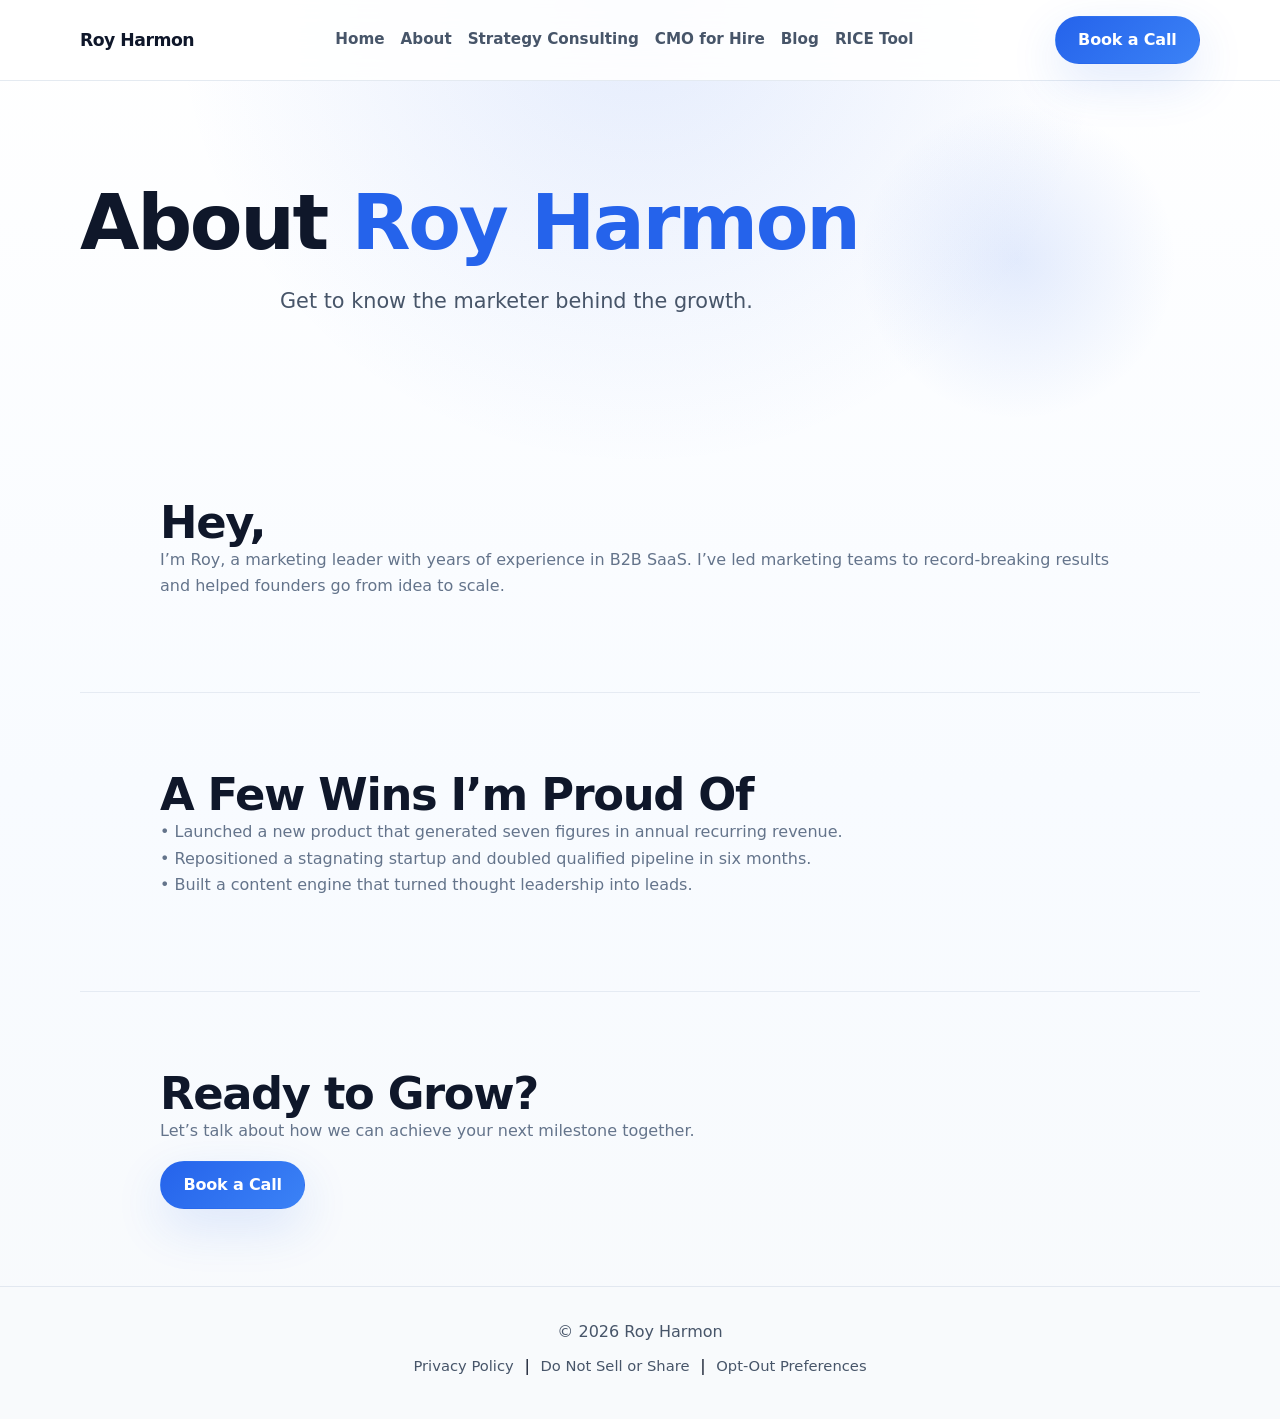
==== about.html @ e16609aa "Create professional sitewide stylesheet" ====
<!DOCTYPE html>
<html lang="en">
<head>
    <meta charset="UTF-8">
    <meta name="viewport" content="width=device-width, initial-scale=1.0">
    <title>About – Roy Harmon</title>
    <link rel="stylesheet" href="styles.css">
</head>
<body>

<header class="nav">
    <div class="logo"><a href="index.html">Roy Harmon</a></div>
    <nav>
        <a href="index.html">Home</a>
        <a href="about.html">About</a>
        <a href="marketing-strategy-consultant.html">Strategy Consulting</a>
        <a href="cmo-for-hire.html">CMO for Hire</a>
        <a href="blog.html">Blog</a>
        <a href="rice-scoring-tool.html">RICE Tool</a>
    </nav>
    <a class="btn btn-primary" href="#cta">Book a Call</a>
</header>

<main>

<section class="hero">
    <h1>About <em>Roy Harmon</em></h1>
    <p>Get to know the marketer behind the growth.</p>
</section>

<section class="section">
    <h2>Hey,</h2>
    <p>I’m Roy, a marketing leader with years of experience in B2B SaaS. I’ve led marketing teams to record-breaking results and helped founders go from idea to scale.</p>
</section>

<section class="section">
    <h2>A Few Wins I’m Proud Of</h2>
    <p>• Launched a new product that generated seven figures in annual recurring revenue.<br>
    • Repositioned a stagnating startup and doubled qualified pipeline in six months.<br>
    • Built a content engine that turned thought leadership into leads.</p>
</section>

<section class="section" id="cta">
    <h2>Ready to Grow?</h2>
    <p>Let’s talk about how we can achieve your next milestone together.</p>
    <a href="#" class="btn-primary">Book a Call</a>
</section>

</main>

<footer class="footer">
    <p>&copy; 2026 Roy Harmon</p>
    <nav>
        <a href="privacy.html">Privacy Policy</a> | 
        <a href="do-not-share.html">Do Not Sell or Share</a> | 
        <a href="opt-out-preferences.html">Opt-Out Preferences</a>
    </nav>
</footer>

</body>
</html>
---- styles.css ----
/* Professional site-wide styles for royhamon.com */
:root {
    --ink: #0f172a;
    --ink-soft: #1e293b;
    --slate: #475569;
    --slate-soft: #64748b;
    --slate-faint: #94a3b8;
    --brand: #2563eb;
    --brand-strong: #1d4ed8;
    --brand-soft: #dbeafe;
    --surface: #ffffff;
    --surface-muted: #f8fafc;
    --surface-strong: #eef2ff;
    --border: #e2e8f0;
    --border-strong: #cbd5e1;
    --shadow-sm: 0 12px 30px rgba(15, 23, 42, 0.06);
    --shadow-md: 0 18px 50px rgba(37, 99, 235, 0.14);
    --shadow-lg: 0 30px 70px rgba(15, 23, 42, 0.1);
    --radius-sm: 12px;
    --radius-md: 18px;
    --radius-lg: 28px;
    --site-max-width: 1120px;
}

* {
    box-sizing: border-box;
}

html {
    scroll-behavior: smooth;
}

body {
    margin: 0;
    color: var(--ink);
    font-family: Inter, system-ui, -apple-system, BlinkMacSystemFont, "Segoe UI", sans-serif;
    line-height: 1.65;
    text-rendering: optimizeLegibility;
    background:
        radial-gradient(circle at top, rgba(37, 99, 235, 0.12), transparent 30%),
        linear-gradient(180deg, #ffffff 0%, #f8fbff 55%, #f8fafc 100%);
}

img {
    display: block;
    max-width: 100%;
}

main {
    display: block;
}

a {
    color: inherit;
}

p,
ul,
ol {
    margin-top: 0;
}

ul,
ol {
    padding-left: 1.2rem;
}

h1,
h2,
h3 {
    letter-spacing: -0.03em;
}

.logo a {
    font-size: 1.08rem;
    font-weight: 800;
    letter-spacing: -0.03em;
    text-decoration: none;
}

.nav {
    position: sticky;
    top: 0;
    z-index: 10;
    display: flex;
    align-items: center;
    justify-content: space-between;
    gap: 1rem;
    padding: 1rem max(1.25rem, calc((100vw - var(--site-max-width)) / 2));
    background: rgba(255, 255, 255, 0.88);
    border-bottom: 1px solid rgba(226, 232, 240, 0.9);
    backdrop-filter: blur(16px);
}

.nav nav {
    display: flex;
    flex-wrap: wrap;
    justify-content: center;
    gap: 0.35rem 1rem;
}

.nav a {
    font-weight: 600;
    text-decoration: none;
}

.nav nav a {
    padding: 0.45rem 0;
    font-size: 0.95rem;
    color: var(--slate);
    transition: color 0.2s ease;
}

.nav nav a:hover,
.nav nav a:focus-visible,
.footer nav a:hover,
.footer nav a:focus-visible,
.feature-card a:hover,
.feature-card a:focus-visible,
.blog-list a:hover,
.blog-list a:focus-visible {
    color: var(--brand);
}

.btn,
.btn-primary,
.nav a.btn {
    display: inline-flex;
    align-items: center;
    justify-content: center;
    min-height: 48px;
    padding: 0.85rem 1.4rem;
    border: 1px solid transparent;
    border-radius: 999px;
    font-weight: 700;
    line-height: 1;
    letter-spacing: -0.01em;
    text-decoration: none;
    transition: transform 0.2s ease, box-shadow 0.2s ease, background-color 0.2s ease, border-color 0.2s ease, color 0.2s ease;
}

.btn:hover,
.btn:focus-visible,
.btn-primary:hover,
.btn-primary:focus-visible,
.nav a.btn:hover,
.nav a.btn:focus-visible {
    transform: translateY(-1px);
}

.btn-primary,
.nav a.btn {
    color: #fff;
    background: linear-gradient(135deg, var(--brand), #3b82f6);
    box-shadow: var(--shadow-md);
}

.btn-primary:hover,
.btn-primary:focus-visible,
.nav a.btn:hover,
.nav a.btn:focus-visible {
    background: linear-gradient(135deg, var(--brand-strong), var(--brand));
}

.btn-secondary {
    color: var(--ink);
    background: rgba(255, 255, 255, 0.92);
    border-color: rgba(37, 99, 235, 0.18);
    box-shadow: var(--shadow-sm);
}

.btn-secondary:hover,
.btn-secondary:focus-visible {
    color: var(--brand);
    border-color: rgba(37, 99, 235, 0.3);
}

.hero,
.section,
.footer {
    padding-left: max(1.25rem, calc((100vw - var(--site-max-width)) / 2));
    padding-right: max(1.25rem, calc((100vw - var(--site-max-width)) / 2));
}

.hero {
    position: relative;
    padding-top: clamp(4.5rem, 8vw, 7rem);
    padding-bottom: clamp(4rem, 8vw, 6.5rem);
}

.hero::after {
    content: "";
    position: absolute;
    inset: auto 8% 0 auto;
    width: min(320px, 35vw);
    height: min(320px, 35vw);
    border-radius: 50%;
    background: radial-gradient(circle, rgba(37, 99, 235, 0.12), transparent 70%);
    pointer-events: none;
}

.hero-inner,
.hero > * {
    position: relative;
    z-index: 1;
}

.hero-inner {
    max-width: 760px;
    margin: 0 auto;
    text-align: center;
}

.hero-home .hero-inner {
    max-width: 980px;
}

.eyebrow {
    display: inline-flex;
    align-items: center;
    margin-bottom: 1rem;
    padding: 0.45rem 0.8rem;
    border-radius: 999px;
    background: rgba(37, 99, 235, 0.08);
    color: var(--brand);
    font-size: 0.85rem;
    font-weight: 700;
    letter-spacing: 0.04em;
    text-transform: uppercase;
}

.hero h1 {
    margin: 0;
    font-size: clamp(2.6rem, 6vw, 4.8rem);
    line-height: 1.05;
    font-weight: 800;
}

.hero h1 em {
    color: var(--brand);
    font-style: normal;
}

.hero p {
    max-width: 720px;
    margin: 1.25rem auto 0;
    font-size: clamp(1.08rem, 2vw, 1.3rem);
    color: var(--slate);
}

.hero-actions {
    display: flex;
    flex-wrap: wrap;
    justify-content: center;
    gap: 1rem;
    margin-top: 2rem;
}

.hero-proof,
.feature-grid,
.blog-list,
.form-grid {
    display: grid;
    gap: 1.25rem;
}

.hero-proof,
.feature-grid {
    grid-template-columns: repeat(3, minmax(0, 1fr));
}

.hero-proof {
    margin-top: 3rem;
}

.hero-proof-item,
.feature-card,
.blog-list li,
.score-card,
.form-field {
    padding: 1.5rem;
    background: rgba(255, 255, 255, 0.88);
    border: 1px solid rgba(226, 232, 240, 0.95);
    border-radius: var(--radius-md);
    box-shadow: var(--shadow-sm);
}

.hero-proof-item strong,
.feature-card h3,
.blog-list h3 {
    display: block;
    margin-bottom: 0.5rem;
    font-size: 1.05rem;
    line-height: 1.35;
}

.hero-proof-item span,
.feature-card p,
.blog-list p,
.section p,
.section li,
.section label,
.score-card p {
    color: var(--slate-soft);
}

.section {
    max-width: var(--site-max-width);
    margin: 0 auto;
    padding-top: clamp(3.5rem, 6vw, 5.5rem);
    padding-bottom: clamp(3.5rem, 6vw, 5.5rem);
}

.section + .section {
    border-top: 1px solid rgba(226, 232, 240, 0.8);
}

.section-heading {
    max-width: 720px;
    margin-bottom: 1.5rem;
}

.section h2 {
    margin: 0;
    font-size: clamp(2rem, 3.5vw, 3rem);
    line-height: 1.1;
}

.section h3 {
    margin-top: 1.25rem;
    color: var(--ink);
    font-size: 1.3rem;
}

.feature-card {
    height: 100%;
}

.section-intro,
.section-highlight,
.section-proof {
    max-width: 860px;
}

.section-cta {
    margin-top: 1rem;
    margin-bottom: clamp(2rem, 4vw, 3rem);
    padding: clamp(2rem, 4vw, 3rem);
    background: linear-gradient(180deg, rgba(37, 99, 235, 0.06), rgba(37, 99, 235, 0.12));
    border: 1px solid rgba(37, 99, 235, 0.12);
    border-radius: var(--radius-lg);
    box-shadow: var(--shadow-sm);
}

.blog-list {
    grid-template-columns: repeat(auto-fit, minmax(240px, 1fr));
    list-style: none;
    padding: 0;
    margin: 2rem 0 0;
}

.blog-list li {
    margin: 0;
}

.blog-list h3 {
    margin-top: 0;
    font-size: 1.2rem;
}

.form-grid {
    grid-template-columns: repeat(auto-fit, minmax(200px, 1fr));
    margin-top: 2rem;
}

.form-field {
    padding: 1.1rem;
}

.score-card {
    margin-top: 1.5rem;
    display: inline-flex;
    align-items: center;
    gap: 0.75rem;
    background: linear-gradient(135deg, rgba(37, 99, 235, 0.08), rgba(255, 255, 255, 0.95));
}

.score-card strong {
    color: var(--ink);
}

.score-value {
    font-size: 2rem;
    font-weight: 800;
    line-height: 1;
    color: var(--brand);
}

form input,
form select,
form textarea,
button {
    font: inherit;
}

input[type="number"],
input[type="text"],
input[type="email"],
textarea,
select {
    width: 100%;
    margin-top: 0.5rem;
    padding: 0.85rem 1rem;
    color: var(--ink);
    background: #fff;
    border: 1px solid var(--border);
    border-radius: var(--radius-sm);
    transition: border-color 0.2s ease, box-shadow 0.2s ease;
}

input:focus-visible,
textarea:focus-visible,
select:focus-visible,
a:focus-visible,
button:focus-visible {
    outline: 3px solid rgba(37, 99, 235, 0.2);
    outline-offset: 2px;
}

input:focus-visible,
textarea:focus-visible,
select:focus-visible {
    border-color: var(--brand);
    box-shadow: 0 0 0 4px rgba(37, 99, 235, 0.08);
}

.footer {
    padding-top: 2rem;
    padding-bottom: 2.5rem;
    text-align: center;
    background: var(--surface-muted);
    border-top: 1px solid var(--border);
}

.footer p {
    margin-bottom: 0.5rem;
    color: var(--slate);
}

.footer nav a {
    margin: 0 0.35rem;
    color: var(--slate);
    font-size: 0.92rem;
    text-decoration: none;
}

@media (max-width: 900px) {
    .nav {
        flex-wrap: wrap;
        justify-content: center;
        padding-top: 0.9rem;
        padding-bottom: 0.9rem;
    }

    .nav nav {
        width: 100%;
        order: 3;
    }

    .hero-proof,
    .feature-grid {
        grid-template-columns: 1fr;
    }
}

@media (max-width: 640px) {
    .nav {
        align-items: stretch;
    }

    .nav .btn,
    .btn-primary {
        width: 100%;
    }

    .hero {
        padding-top: 4rem;
        padding-bottom: 4rem;
    }

    .hero-actions {
        flex-direction: column;
    }

    .hero-actions .btn,
    .hero-actions .btn-primary,
    .hero-actions .btn-secondary {
        width: 100%;
    }

    .section-cta {
        padding: 1.5rem;
        border-radius: var(--radius-md);
    }

    .footer nav {
        display: flex;
        flex-direction: column;
        gap: 0.35rem;
    }
}
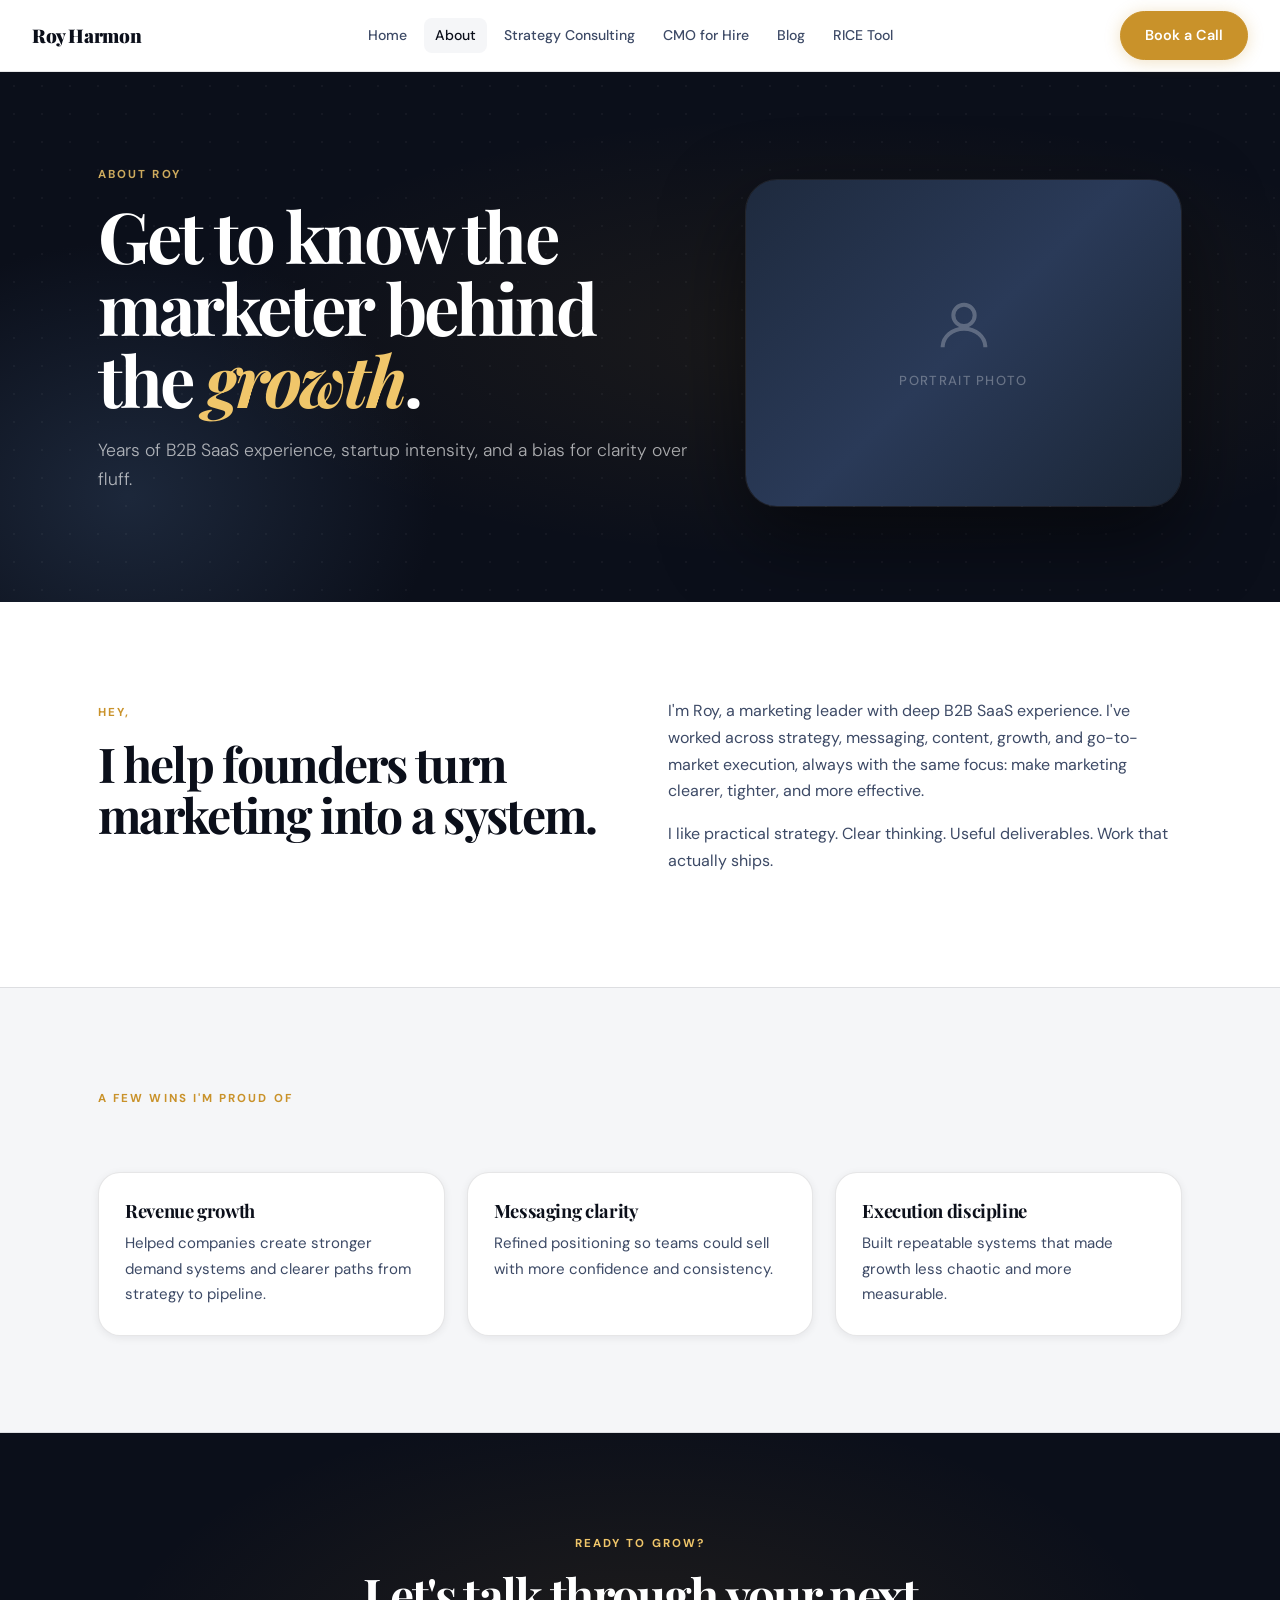
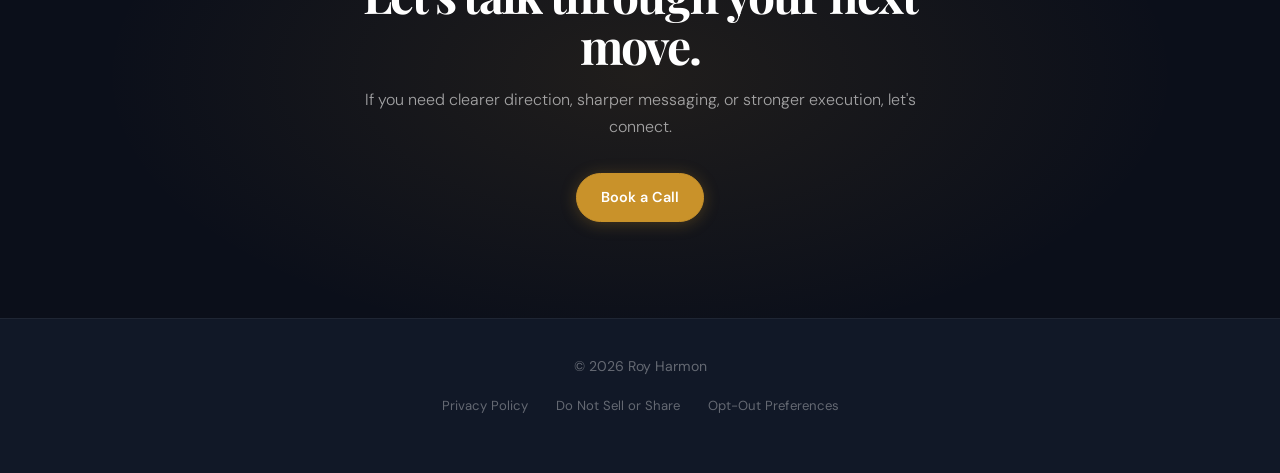
==== commit 6f502e57: "Refresh site pages with premium editorial redesign" ====
--- a/about.html
+++ b/about.html
@@ -7,55 +7,8 @@
     <link rel="stylesheet" href="styles.css">
 </head>
 <body>
-
-<header class="nav">
-    <div class="logo"><a href="index.html">Roy Harmon</a></div>
-    <nav>
-        <a href="index.html">Home</a>
-        <a href="about.html">About</a>
-        <a href="marketing-strategy-consultant.html">Strategy Consulting</a>
-        <a href="cmo-for-hire.html">CMO for Hire</a>
-        <a href="blog.html">Blog</a>
-        <a href="rice-scoring-tool.html">RICE Tool</a>
-    </nav>
-    <a class="btn btn-primary" href="#cta">Book a Call</a>
-</header>
-
-<main>
-
-<section class="hero">
-    <h1>About <em>Roy Harmon</em></h1>
-    <p>Get to know the marketer behind the growth.</p>
-</section>
-
-<section class="section">
-    <h2>Hey,</h2>
-    <p>I’m Roy, a marketing leader with years of experience in B2B SaaS. I’ve led marketing teams to record-breaking results and helped founders go from idea to scale.</p>
-</section>
-
-<section class="section">
-    <h2>A Few Wins I’m Proud Of</h2>
-    <p>• Launched a new product that generated seven figures in annual recurring revenue.<br>
-    • Repositioned a stagnating startup and doubled qualified pipeline in six months.<br>
-    • Built a content engine that turned thought leadership into leads.</p>
-</section>
-
-<section class="section" id="cta">
-    <h2>Ready to Grow?</h2>
-    <p>Let’s talk about how we can achieve your next milestone together.</p>
-    <a href="#" class="btn-primary">Book a Call</a>
-</section>
-
-</main>
-
-<footer class="footer">
-    <p>&copy; 2026 Roy Harmon</p>
-    <nav>
-        <a href="privacy.html">Privacy Policy</a> | 
-        <a href="do-not-share.html">Do Not Sell or Share</a> | 
-        <a href="opt-out-preferences.html">Opt-Out Preferences</a>
-    </nav>
-</footer>
-
+<header class="nav"><div class="brand"><a href="index.html">Roy Harmon</a></div><nav><a href="index.html">Home</a><a href="about.html" class="current">About</a><a href="marketing-strategy-consultant.html">Strategy Consulting</a><a href="cmo-for-hire.html">CMO for Hire</a><a href="blog.html">Blog</a><a href="rice-scoring-tool.html">RICE Tool</a></nav><a class="btn-primary" href="#cta">Book a Call</a></header>
+<main><section class="hero"><div class="hero__inner"><div class="hero__content"><div class="eyebrow">About Roy</div><h1>Get to know the marketer behind the <em>growth</em>.</h1><p>Years of B2B SaaS experience, startup intensity, and a bias for clarity over fluff.</p></div><div class="hero__media"><div class="hero__media-placeholder"><svg width="64" height="64" viewBox="0 0 24 24" fill="none" stroke="white" stroke-width="1.5"><circle cx="12" cy="8" r="4"/><path d="M4 20c0-4 3.6-7 8-7s8 3 8 7"/></svg><span>PORTRAIT PHOTO</span></div></div></div></section><section class="section"><div class="container grid-2"><div><div class="eyebrow">Hey,</div><h2>I help founders turn marketing into a system.</h2></div><div><p>I'm Roy, a marketing leader with deep B2B SaaS experience. I've worked across strategy, messaging, content, growth, and go-to-market execution, always with the same focus: make marketing clearer, tighter, and more effective.</p><p>I like practical strategy. Clear thinking. Useful deliverables. Work that actually ships.</p></div></div></section><section class="section section--surface"><div class="container"><div class="eyebrow">A few wins I'm proud of</div><div class="cards cards--3"><div class="card"><h3>Revenue growth</h3><p>Helped companies create stronger demand systems and clearer paths from strategy to pipeline.</p></div><div class="card"><h3>Messaging clarity</h3><p>Refined positioning so teams could sell with more confidence and consistency.</p></div><div class="card"><h3>Execution discipline</h3><p>Built repeatable systems that made growth less chaotic and more measurable.</p></div></div></div></section><section class="section cta" id="cta"><div class="container"><div class="eyebrow">Ready to Grow?</div><h2>Let's talk through your next move.</h2><p>If you need clearer direction, sharper messaging, or stronger execution, let's connect.</p><a class="btn-primary" href="#">Book a Call</a></div></section></main>
+<footer class="footer"><p>&copy; 2026 Roy Harmon</p><nav><a href="privacy.html">Privacy Policy</a><a href="do-not-share.html">Do Not Sell or Share</a><a href="opt-out-preferences.html">Opt-Out Preferences</a></nav></footer>
 </body>
 </html>
--- a/styles.css
+++ b/styles.css
@@ -1,511 +1,130 @@
-/* Professional site-wide styles for royhamon.com */
+@import url("https://fonts.googleapis.com/css2?family=Playfair+Display:ital,wght@0,700;0,900;1,700&family=DM+Sans:ital,opsz,wght@0,9..40,300;0,9..40,400;0,9..40,500;0,9..40,600;0,9..40,700;1,9..40,300&display=swap");
+
 :root {
-    --ink: #0f172a;
-    --ink-soft: #1e293b;
-    --slate: #475569;
-    --slate-soft: #64748b;
-    --slate-faint: #94a3b8;
-    --brand: #2563eb;
-    --brand-strong: #1d4ed8;
-    --brand-soft: #dbeafe;
-    --surface: #ffffff;
-    --surface-muted: #f8fafc;
-    --surface-strong: #eef2ff;
-    --border: #e2e8f0;
-    --border-strong: #cbd5e1;
-    --shadow-sm: 0 12px 30px rgba(15, 23, 42, 0.06);
-    --shadow-md: 0 18px 50px rgba(37, 99, 235, 0.14);
-    --shadow-lg: 0 30px 70px rgba(15, 23, 42, 0.1);
-    --radius-sm: 12px;
-    --radius-md: 18px;
-    --radius-lg: 28px;
-    --site-max-width: 1120px;
+  --ink: #0b0f1a;
+  --ink-soft: #3d4a66;
+  --ink-muted: #6b7894;
+  --gold: #c9922a;
+  --gold-light: #f0c66a;
+  --gold-dim: rgba(201, 146, 42, 0.12);
+  --surface: #f5f6f8;
+  --surface-alt: #eceef2;
+  --white: #ffffff;
+  --border: rgba(11, 15, 26, 0.10);
+  --border-strong: rgba(11, 15, 26, 0.18);
+  --navy: #0b0f1a;
+  --navy-mid: #111827;
+  --navy-light: #1e2a3e;
+  --radius-sm: 8px;
+  --radius-md: 14px;
+  --radius-lg: 22px;
+  --radius-xl: 32px;
+  --shadow-sm: 0 2px 8px rgba(11, 15, 26, 0.07);
+  --shadow-md: 0 8px 30px rgba(11, 15, 26, 0.10);
+  --shadow-lg: 0 20px 60px rgba(11, 15, 26, 0.13);
+  --max: 1140px;
+  --font-display: "Playfair Display", Georgia, serif;
+  --font-body: "DM Sans", system-ui, sans-serif;
+  --ease-out: cubic-bezier(0.16, 1, 0.3, 1);
 }
 
-* {
-    box-sizing: border-box;
-}
-
-html {
-    scroll-behavior: smooth;
-}
-
-body {
-    margin: 0;
-    color: var(--ink);
-    font-family: Inter, system-ui, -apple-system, BlinkMacSystemFont, "Segoe UI", sans-serif;
-    line-height: 1.65;
-    text-rendering: optimizeLegibility;
-    background:
-        radial-gradient(circle at top, rgba(37, 99, 235, 0.12), transparent 30%),
-        linear-gradient(180deg, #ffffff 0%, #f8fbff 55%, #f8fafc 100%);
-}
-
-img {
-    display: block;
-    max-width: 100%;
-}
-
-main {
-    display: block;
-}
-
-a {
-    color: inherit;
-}
-
-p,
-ul,
-ol {
-    margin-top: 0;
-}
-
-ul,
-ol {
-    padding-left: 1.2rem;
-}
-
-h1,
-h2,
-h3 {
-    letter-spacing: -0.03em;
-}
-
-.logo a {
-    font-size: 1.08rem;
-    font-weight: 800;
-    letter-spacing: -0.03em;
-    text-decoration: none;
-}
-
-.nav {
-    position: sticky;
-    top: 0;
-    z-index: 10;
-    display: flex;
-    align-items: center;
-    justify-content: space-between;
-    gap: 1rem;
-    padding: 1rem max(1.25rem, calc((100vw - var(--site-max-width)) / 2));
-    background: rgba(255, 255, 255, 0.88);
-    border-bottom: 1px solid rgba(226, 232, 240, 0.9);
-    backdrop-filter: blur(16px);
-}
-
-.nav nav {
-    display: flex;
-    flex-wrap: wrap;
-    justify-content: center;
-    gap: 0.35rem 1rem;
-}
-
-.nav a {
-    font-weight: 600;
-    text-decoration: none;
-}
-
-.nav nav a {
-    padding: 0.45rem 0;
-    font-size: 0.95rem;
-    color: var(--slate);
-    transition: color 0.2s ease;
-}
-
-.nav nav a:hover,
-.nav nav a:focus-visible,
-.footer nav a:hover,
-.footer nav a:focus-visible,
-.feature-card a:hover,
-.feature-card a:focus-visible,
-.blog-list a:hover,
-.blog-list a:focus-visible {
-    color: var(--brand);
-}
-
-.btn,
-.btn-primary,
-.nav a.btn {
-    display: inline-flex;
-    align-items: center;
-    justify-content: center;
-    min-height: 48px;
-    padding: 0.85rem 1.4rem;
-    border: 1px solid transparent;
-    border-radius: 999px;
-    font-weight: 700;
-    line-height: 1;
-    letter-spacing: -0.01em;
-    text-decoration: none;
-    transition: transform 0.2s ease, box-shadow 0.2s ease, background-color 0.2s ease, border-color 0.2s ease, color 0.2s ease;
-}
-
-.btn:hover,
-.btn:focus-visible,
-.btn-primary:hover,
-.btn-primary:focus-visible,
-.nav a.btn:hover,
-.nav a.btn:focus-visible {
-    transform: translateY(-1px);
-}
-
-.btn-primary,
-.nav a.btn {
-    color: #fff;
-    background: linear-gradient(135deg, var(--brand), #3b82f6);
-    box-shadow: var(--shadow-md);
-}
-
-.btn-primary:hover,
-.btn-primary:focus-visible,
-.nav a.btn:hover,
-.nav a.btn:focus-visible {
-    background: linear-gradient(135deg, var(--brand-strong), var(--brand));
-}
-
-.btn-secondary {
-    color: var(--ink);
-    background: rgba(255, 255, 255, 0.92);
-    border-color: rgba(37, 99, 235, 0.18);
-    box-shadow: var(--shadow-sm);
-}
-
-.btn-secondary:hover,
-.btn-secondary:focus-visible {
-    color: var(--brand);
-    border-color: rgba(37, 99, 235, 0.3);
-}
-
-.hero,
-.section,
-.footer {
-    padding-left: max(1.25rem, calc((100vw - var(--site-max-width)) / 2));
-    padding-right: max(1.25rem, calc((100vw - var(--site-max-width)) / 2));
-}
-
-.hero {
-    position: relative;
-    padding-top: clamp(4.5rem, 8vw, 7rem);
-    padding-bottom: clamp(4rem, 8vw, 6.5rem);
-}
-
-.hero::after {
-    content: "";
-    position: absolute;
-    inset: auto 8% 0 auto;
-    width: min(320px, 35vw);
-    height: min(320px, 35vw);
-    border-radius: 50%;
-    background: radial-gradient(circle, rgba(37, 99, 235, 0.12), transparent 70%);
-    pointer-events: none;
-}
-
-.hero-inner,
-.hero > * {
-    position: relative;
-    z-index: 1;
-}
-
-.hero-inner {
-    max-width: 760px;
-    margin: 0 auto;
-    text-align: center;
-}
-
-.hero-home .hero-inner {
-    max-width: 980px;
-}
-
-.eyebrow {
-    display: inline-flex;
-    align-items: center;
-    margin-bottom: 1rem;
-    padding: 0.45rem 0.8rem;
-    border-radius: 999px;
-    background: rgba(37, 99, 235, 0.08);
-    color: var(--brand);
-    font-size: 0.85rem;
-    font-weight: 700;
-    letter-spacing: 0.04em;
-    text-transform: uppercase;
-}
-
-.hero h1 {
-    margin: 0;
-    font-size: clamp(2.6rem, 6vw, 4.8rem);
-    line-height: 1.05;
-    font-weight: 800;
-}
-
-.hero h1 em {
-    color: var(--brand);
-    font-style: normal;
-}
-
-.hero p {
-    max-width: 720px;
-    margin: 1.25rem auto 0;
-    font-size: clamp(1.08rem, 2vw, 1.3rem);
-    color: var(--slate);
-}
-
-.hero-actions {
-    display: flex;
-    flex-wrap: wrap;
-    justify-content: center;
-    gap: 1rem;
-    margin-top: 2rem;
-}
-
-.hero-proof,
-.feature-grid,
-.blog-list,
-.form-grid {
-    display: grid;
-    gap: 1.25rem;
-}
-
-.hero-proof,
-.feature-grid {
-    grid-template-columns: repeat(3, minmax(0, 1fr));
-}
-
-.hero-proof {
-    margin-top: 3rem;
-}
-
-.hero-proof-item,
-.feature-card,
-.blog-list li,
-.score-card,
-.form-field {
-    padding: 1.5rem;
-    background: rgba(255, 255, 255, 0.88);
-    border: 1px solid rgba(226, 232, 240, 0.95);
-    border-radius: var(--radius-md);
-    box-shadow: var(--shadow-sm);
-}
-
-.hero-proof-item strong,
-.feature-card h3,
-.blog-list h3 {
-    display: block;
-    margin-bottom: 0.5rem;
-    font-size: 1.05rem;
-    line-height: 1.35;
-}
-
-.hero-proof-item span,
-.feature-card p,
-.blog-list p,
-.section p,
-.section li,
-.section label,
-.score-card p {
-    color: var(--slate-soft);
-}
-
-.section {
-    max-width: var(--site-max-width);
-    margin: 0 auto;
-    padding-top: clamp(3.5rem, 6vw, 5.5rem);
-    padding-bottom: clamp(3.5rem, 6vw, 5.5rem);
-}
-
-.section + .section {
-    border-top: 1px solid rgba(226, 232, 240, 0.8);
-}
-
-.section-heading {
-    max-width: 720px;
-    margin-bottom: 1.5rem;
-}
-
-.section h2 {
-    margin: 0;
-    font-size: clamp(2rem, 3.5vw, 3rem);
-    line-height: 1.1;
-}
-
-.section h3 {
-    margin-top: 1.25rem;
-    color: var(--ink);
-    font-size: 1.3rem;
-}
-
-.feature-card {
-    height: 100%;
-}
-
-.section-intro,
-.section-highlight,
-.section-proof {
-    max-width: 860px;
-}
-
-.section-cta {
-    margin-top: 1rem;
-    margin-bottom: clamp(2rem, 4vw, 3rem);
-    padding: clamp(2rem, 4vw, 3rem);
-    background: linear-gradient(180deg, rgba(37, 99, 235, 0.06), rgba(37, 99, 235, 0.12));
-    border: 1px solid rgba(37, 99, 235, 0.12);
-    border-radius: var(--radius-lg);
-    box-shadow: var(--shadow-sm);
-}
-
-.blog-list {
-    grid-template-columns: repeat(auto-fit, minmax(240px, 1fr));
-    list-style: none;
-    padding: 0;
-    margin: 2rem 0 0;
-}
-
-.blog-list li {
-    margin: 0;
-}
-
-.blog-list h3 {
-    margin-top: 0;
-    font-size: 1.2rem;
-}
-
-.form-grid {
-    grid-template-columns: repeat(auto-fit, minmax(200px, 1fr));
-    margin-top: 2rem;
-}
-
-.form-field {
-    padding: 1.1rem;
-}
-
-.score-card {
-    margin-top: 1.5rem;
-    display: inline-flex;
-    align-items: center;
-    gap: 0.75rem;
-    background: linear-gradient(135deg, rgba(37, 99, 235, 0.08), rgba(255, 255, 255, 0.95));
-}
-
-.score-card strong {
-    color: var(--ink);
-}
-
-.score-value {
-    font-size: 2rem;
-    font-weight: 800;
-    line-height: 1;
-    color: var(--brand);
-}
-
-form input,
-form select,
-form textarea,
-button {
-    font: inherit;
-}
-
-input[type="number"],
-input[type="text"],
-input[type="email"],
-textarea,
-select {
-    width: 100%;
-    margin-top: 0.5rem;
-    padding: 0.85rem 1rem;
-    color: var(--ink);
-    background: #fff;
-    border: 1px solid var(--border);
-    border-radius: var(--radius-sm);
-    transition: border-color 0.2s ease, box-shadow 0.2s ease;
-}
-
-input:focus-visible,
-textarea:focus-visible,
-select:focus-visible,
-a:focus-visible,
-button:focus-visible {
-    outline: 3px solid rgba(37, 99, 235, 0.2);
-    outline-offset: 2px;
-}
-
-input:focus-visible,
-textarea:focus-visible,
-select:focus-visible {
-    border-color: var(--brand);
-    box-shadow: 0 0 0 4px rgba(37, 99, 235, 0.08);
-}
-
-.footer {
-    padding-top: 2rem;
-    padding-bottom: 2.5rem;
-    text-align: center;
-    background: var(--surface-muted);
-    border-top: 1px solid var(--border);
-}
-
-.footer p {
-    margin-bottom: 0.5rem;
-    color: var(--slate);
-}
-
-.footer nav a {
-    margin: 0 0.35rem;
-    color: var(--slate);
-    font-size: 0.92rem;
-    text-decoration: none;
-}
-
-@media (max-width: 900px) {
-    .nav {
-        flex-wrap: wrap;
-        justify-content: center;
-        padding-top: 0.9rem;
-        padding-bottom: 0.9rem;
-    }
-
-    .nav nav {
-        width: 100%;
-        order: 3;
-    }
-
-    .hero-proof,
-    .feature-grid {
-        grid-template-columns: 1fr;
-    }
-}
-
-@media (max-width: 640px) {
-    .nav {
-        align-items: stretch;
-    }
-
-    .nav .btn,
-    .btn-primary {
-        width: 100%;
-    }
-
-    .hero {
-        padding-top: 4rem;
-        padding-bottom: 4rem;
-    }
-
-    .hero-actions {
-        flex-direction: column;
-    }
-
-    .hero-actions .btn,
-    .hero-actions .btn-primary,
-    .hero-actions .btn-secondary {
-        width: 100%;
-    }
-
-    .section-cta {
-        padding: 1.5rem;
-        border-radius: var(--radius-md);
-    }
-
-    .footer nav {
-        display: flex;
-        flex-direction: column;
-        gap: 0.35rem;
-    }
-}
+*, *::before, *::after { box-sizing: border-box; }
+html { scroll-behavior: smooth; font-size: 16px; }
+body { margin: 0; background: var(--white); color: var(--ink); font-family: var(--font-body); line-height: 1.68; -webkit-font-smoothing: antialiased; }
+img { max-width: 100%; display: block; }
+a { color: var(--gold); text-decoration: none; }
+a:hover { color: #b4801f; }
+h1, h2, h3, h4 { font-family: var(--font-display); line-height: 1.08; letter-spacing: -0.025em; margin-top: 0; }
+p, ul, ol { margin-top: 0; }
+main { display: block; }
+.container { max-width: var(--max); margin: 0 auto; padding: 0 28px; }
+.grid-2 { display: grid; grid-template-columns: 1fr 1fr; gap: 56px; align-items: start; }
+.nav { display: flex; justify-content: space-between; align-items: center; gap: 24px; padding: 0 32px; min-height: 72px; background: rgba(255, 255, 255, 0.94); border-bottom: 1px solid var(--border); position: sticky; top: 0; z-index: 200; backdrop-filter: blur(14px); }
+.nav .brand a { font-family: var(--font-display); font-size: 1.18rem; font-weight: 900; color: var(--ink); letter-spacing: -0.02em; }
+.nav nav { display: flex; gap: 6px; align-items: center; flex-wrap: wrap; justify-content: center; }
+.nav nav a { color: var(--ink-soft); font-size: 0.88rem; font-weight: 500; padding: 6px 11px; border-radius: var(--radius-sm); transition: color 0.18s, background 0.18s; }
+.nav nav a:hover, .nav nav a.current { color: var(--ink); background: var(--surface); }
+.btn-primary, .btn-secondary { display: inline-flex; align-items: center; justify-content: center; border-radius: 999px; padding: 0.72rem 1.5rem; font-family: var(--font-body); font-size: 0.9rem; font-weight: 600; transition: transform 0.18s var(--ease-out), box-shadow 0.18s, background 0.18s; border: 1.5px solid transparent; cursor: pointer; white-space: nowrap; }
+.btn-primary { background: var(--gold); color: var(--white); border-color: var(--gold); box-shadow: 0 2px 16px rgba(201, 146, 42, 0.28); }
+.btn-primary:hover { background: #b4801f; color: var(--white); transform: translateY(-1px); box-shadow: 0 6px 24px rgba(201, 146, 42, 0.35); }
+.btn-secondary { background: transparent; color: var(--ink-soft); border-color: var(--border-strong); }
+.btn-secondary:hover { background: var(--surface); color: var(--ink); transform: translateY(-1px); }
+.eyebrow { display: inline-block; font-family: var(--font-body); font-size: 0.72rem; font-weight: 700; text-transform: uppercase; letter-spacing: 0.18em; color: var(--gold); margin-bottom: 16px; }
+.hero { background: var(--navy); position: relative; overflow: hidden; padding: 88px 0 76px; }
+.hero::before { content: ""; position: absolute; inset: 0; background: radial-gradient(ellipse 70% 60% at 65% 50%, rgba(201, 146, 42, 0.09) 0%, transparent 70%), radial-gradient(ellipse 40% 80% at 10% 80%, rgba(30, 42, 62, 0.9) 0%, transparent 60%); pointer-events: none; }
+.hero::after { content: ""; position: absolute; inset: 0; background-image: radial-gradient(rgba(255, 255, 255, 0.04) 1px, transparent 1px); background-size: 28px 28px; pointer-events: none; }
+.hero__inner { position: relative; z-index: 1; max-width: var(--max); margin: 0 auto; padding: 0 28px; display: grid; grid-template-columns: 1.15fr 0.85fr; gap: 56px; align-items: center; }
+.hero__content { animation: fadeUp 0.7s var(--ease-out) both; }
+.hero__media { border-radius: var(--radius-xl); overflow: hidden; box-shadow: 0 32px 80px rgba(0, 0, 0, 0.5); border: 1px solid rgba(255, 255, 255, 0.07); animation: fadeUp 0.7s 0.15s var(--ease-out) both; }
+.hero h1 { font-size: clamp(2.6rem, 5.5vw, 4.4rem); line-height: 1.02; letter-spacing: -0.04em; color: var(--white); margin-bottom: 20px; }
+.hero h1 em { color: var(--gold-light); font-style: italic; }
+.hero p { font-size: 1.1rem; color: rgba(255, 255, 255, 0.65); max-width: 52ch; margin-bottom: 32px; font-weight: 300; line-height: 1.65; }
+.hero .eyebrow { color: var(--gold-light); opacity: 0.85; }
+.hero__actions { display: flex; flex-wrap: wrap; gap: 12px; }
+.hero .btn-secondary { color: rgba(255, 255, 255, 0.75); border-color: rgba(255, 255, 255, 0.2); }
+.hero .btn-secondary:hover { background: rgba(255, 255, 255, 0.08); color: var(--white); }
+.hero__media-placeholder { width: 100%; aspect-ratio: 4 / 3; background: linear-gradient(135deg, #1e2a3e 0%, #2a3a58 50%, #1a2535 100%); display: flex; flex-direction: column; align-items: center; justify-content: center; gap: 12px; }
+.hero__media-placeholder svg { opacity: 0.25; }
+.hero__media-placeholder span { color: rgba(255, 255, 255, 0.3); font-size: 0.82rem; letter-spacing: 0.1em; font-weight: 500; }
+.band { background: var(--navy-mid); border-bottom: 1px solid rgba(255, 255, 255, 0.05); padding: 13px 28px; }
+.band .container { display: flex; flex-wrap: wrap; justify-content: center; gap: 20px; font-size: 0.7rem; font-weight: 700; letter-spacing: 0.2em; text-transform: uppercase; color: rgba(255, 255, 255, 0.45); }
+.band .dot { color: var(--gold); opacity: 0.7; }
+.section { padding: 96px 0; }
+.section--surface { background: var(--surface); border-top: 1px solid var(--border); border-bottom: 1px solid var(--border); }
+.section h2 { font-size: clamp(2rem, 4vw, 3rem); line-height: 1.06; letter-spacing: -0.035em; color: var(--ink); margin-bottom: 20px; }
+.section h2 em { color: var(--gold); font-style: italic; }
+.section p, .section li { color: var(--ink-soft); font-size: 1rem; }
+.section p { max-width: 62ch; margin-bottom: 16px; }
+.section ul, .section ol { padding-left: 1.2rem; color: var(--ink-soft); }
+.section li + li { margin-top: 0.7rem; }
+.cards { display: grid; gap: 22px; margin-top: 48px; }
+.cards--3 { grid-template-columns: repeat(3, minmax(0, 1fr)); }
+.card { background: var(--white); border: 1px solid var(--border); border-radius: var(--radius-lg); padding: 28px 26px; box-shadow: var(--shadow-sm); transition: box-shadow 0.22s var(--ease-out), transform 0.22s var(--ease-out), border-color 0.22s; position: relative; overflow: hidden; }
+.card::before { content: ""; position: absolute; top: 0; left: 0; right: 0; height: 3px; background: linear-gradient(90deg, var(--gold), var(--gold-light)); opacity: 0; transition: opacity 0.22s; }
+.card:hover { box-shadow: var(--shadow-lg); transform: translateY(-3px); border-color: var(--border-strong); }
+.card:hover::before { opacity: 1; }
+.card h3 { font-size: 1.15rem; font-weight: 700; margin-bottom: 10px; letter-spacing: -0.02em; color: var(--ink); }
+.card p { margin: 0; font-size: 0.94rem; color: var(--ink-soft); }
+.cta { text-align: center; background: var(--navy); position: relative; overflow: hidden; }
+.cta::before { content: ""; position: absolute; inset: 0; background: radial-gradient(ellipse 60% 80% at 50% 50%, rgba(201, 146, 42, 0.11) 0%, transparent 70%); pointer-events: none; }
+.cta .container, .cta .eyebrow, .cta h2, .cta p, .cta .btn-primary { position: relative; }
+.cta .eyebrow { color: var(--gold-light); }
+.cta h2 { color: var(--white); max-width: 20ch; margin: 0 auto 16px; }
+.cta p { color: rgba(255, 255, 255, 0.6); max-width: 52ch; margin: 0 auto 32px; font-weight: 300; }
+.footer { background: var(--navy-mid); text-align: center; padding: 36px 28px 52px; border-top: 1px solid rgba(255, 255, 255, 0.06); }
+.footer p { color: rgba(255, 255, 255, 0.35); font-size: 0.88rem; margin: 0 0 12px; }
+.footer nav { display: flex; justify-content: center; flex-wrap: wrap; gap: 8px; }
+.footer nav a { color: rgba(255, 255, 255, 0.35); font-size: 0.82rem; padding: 4px 10px; border-radius: 4px; transition: color 0.15s; }
+.footer nav a:hover { color: rgba(255, 255, 255, 0.7); }
+.blog-grid { display: grid; grid-template-columns: repeat(2, minmax(0, 1fr)); gap: 26px; margin-top: 8px; }
+.post-card { background: var(--white); border: 1px solid var(--border); border-radius: var(--radius-lg); overflow: hidden; box-shadow: var(--shadow-sm); transition: box-shadow 0.22s var(--ease-out), transform 0.22s var(--ease-out); display: flex; flex-direction: column; }
+.post-card:hover { box-shadow: var(--shadow-lg); transform: translateY(-3px); }
+.post-card-img { width: 100%; aspect-ratio: 16 / 9; background: linear-gradient(135deg, var(--surface) 0%, var(--surface-alt) 100%); display: flex; align-items: center; justify-content: center; }
+.post-card-img svg { opacity: 0.85; }
+.post-card__body { padding: 22px 24px 26px; flex: 1; }
+.post-card__body h3 { font-size: 1.2rem; margin-bottom: 10px; letter-spacing: -0.02em; color: var(--ink); }
+.post-card__body h3 a { color: var(--ink); transition: color 0.15s; }
+.post-card__body h3 a:hover { color: var(--gold); }
+.post-card__body p { color: var(--ink-soft); font-size: 0.93rem; margin: 0; }
+.meta { font-size: 0.72rem; font-weight: 700; letter-spacing: 0.14em; text-transform: uppercase; color: var(--gold); margin-bottom: 10px; }
+.post-layout { display: grid; grid-template-columns: minmax(0, 1.8fr) minmax(260px, 0.8fr); gap: 32px; align-items: start; }
+.post-content { background: var(--white); border: 1px solid var(--border); border-radius: var(--radius-lg); padding: 32px; box-shadow: var(--shadow-sm); }
+.post-sidebar { display: grid; gap: 18px; }
+.post-content h2 { font-size: 1.65rem; margin-top: 2.2rem; margin-bottom: 0.9rem; }
+.post-content h2:first-child { margin-top: 0; }
+.pullquote { margin: 1.8rem 0; padding: 1.25rem 1.4rem; border-left: 4px solid var(--gold); background: var(--surface); border-radius: 0 var(--radius-md) var(--radius-md) 0; color: var(--ink); font-family: var(--font-display); font-size: 1.3rem; line-height: 1.35; }
+.kpi-banner { display: inline-flex; align-items: center; gap: 16px; margin-top: 28px; background: var(--navy); color: white; border-radius: var(--radius-md); padding: 20px 32px; }
+.kpi-banner__label { font-size: 0.9rem; font-weight: 500; opacity: 0.55; letter-spacing: 0.05em; text-transform: uppercase; }
+.score { font-family: var(--font-display); font-size: 1.8rem; font-weight: 700; color: var(--gold-light); letter-spacing: -0.04em; }
+.form-row { display: grid; grid-template-columns: repeat(4, minmax(0, 1fr)); gap: 18px; margin-top: 36px; }
+label { display: block; font-size: 0.82rem; font-weight: 700; color: var(--ink-soft); margin-bottom: 8px; text-transform: uppercase; letter-spacing: 0.08em; }
+input[type="number"] { width: 100%; padding: 13px 16px; border-radius: var(--radius-md); border: 1.5px solid var(--border-strong); background: var(--white); font-family: var(--font-body); font-size: 1.05rem; font-weight: 500; color: var(--ink); transition: border-color 0.18s, box-shadow 0.18s; outline: none; -moz-appearance: textfield; }
+input[type="number"]::-webkit-outer-spin-button, input[type="number"]::-webkit-inner-spin-button { -webkit-appearance: none; }
+input[type="number"]:focus { border-color: var(--gold); box-shadow: 0 0 0 3px var(--gold-dim); }
+.legal-card { max-width: 860px; margin: 0 auto; background: var(--white); border: 1px solid var(--border); border-radius: var(--radius-lg); padding: 32px; box-shadow: var(--shadow-sm); }
+.legal-card h2 { font-size: 1.6rem; margin-top: 2rem; }
+.legal-card h2:first-child { margin-top: 0; }
+@keyframes fadeUp { from { opacity: 0; transform: translateY(24px); } to { opacity: 1; transform: translateY(0); } }
+@media (max-width: 980px) { .hero__inner, .grid-2, .post-layout { grid-template-columns: 1fr; gap: 36px; } .cards--3 { grid-template-columns: repeat(2, minmax(0, 1fr)); } .form-row { grid-template-columns: 1fr 1fr; } }
+@media (max-width: 860px) { .blog-grid { grid-template-columns: 1fr; } .nav { flex-wrap: wrap; padding: 14px 18px; } }
+@media (max-width: 560px) { .cards--3, .form-row { grid-template-columns: 1fr; } .hero { padding-top: 72px; } .post-content, .legal-card { padding: 24px; } .kpi-banner { width: 100%; justify-content: space-between; } }
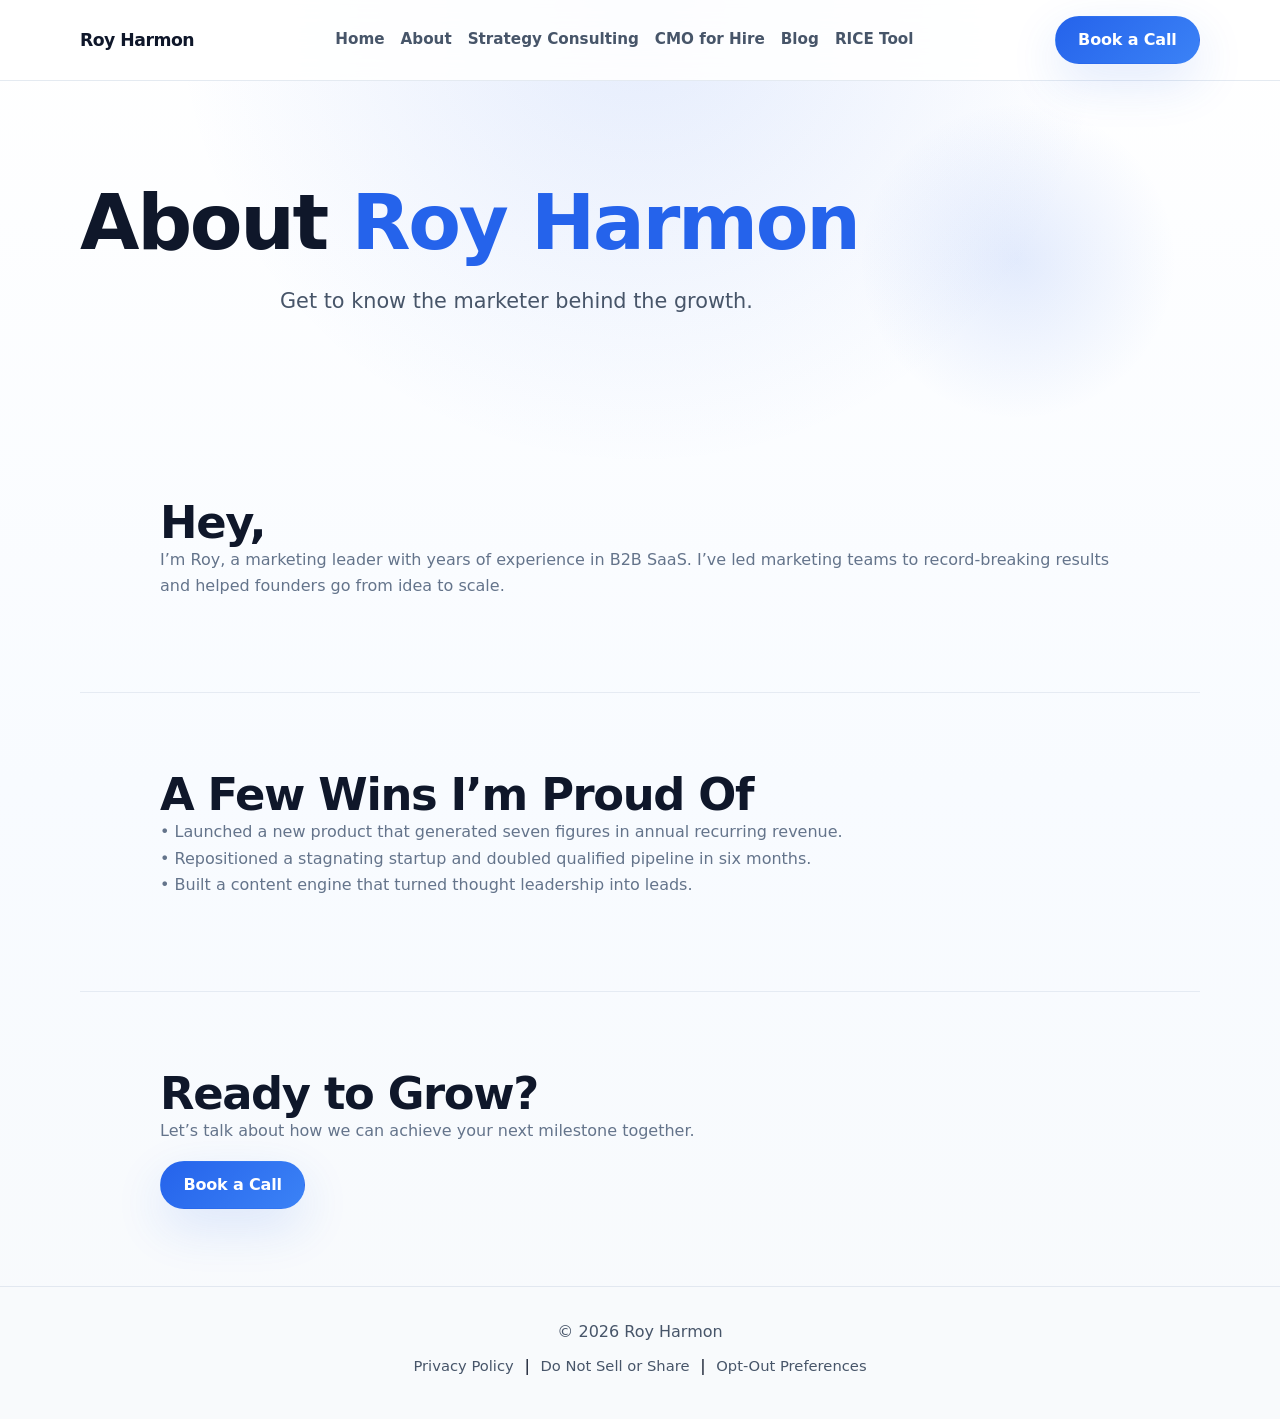
==== commit 57b48a31: "Revert "Refresh site pages with premium editorial redesign" This reverts commit 6f502e5774329202f926" ====
--- a/about.html
+++ b/about.html
@@ -7,8 +7,55 @@
     <link rel="stylesheet" href="styles.css">
 </head>
 <body>
-<header class="nav"><div class="brand"><a href="index.html">Roy Harmon</a></div><nav><a href="index.html">Home</a><a href="about.html" class="current">About</a><a href="marketing-strategy-consultant.html">Strategy Consulting</a><a href="cmo-for-hire.html">CMO for Hire</a><a href="blog.html">Blog</a><a href="rice-scoring-tool.html">RICE Tool</a></nav><a class="btn-primary" href="#cta">Book a Call</a></header>
-<main><section class="hero"><div class="hero__inner"><div class="hero__content"><div class="eyebrow">About Roy</div><h1>Get to know the marketer behind the <em>growth</em>.</h1><p>Years of B2B SaaS experience, startup intensity, and a bias for clarity over fluff.</p></div><div class="hero__media"><div class="hero__media-placeholder"><svg width="64" height="64" viewBox="0 0 24 24" fill="none" stroke="white" stroke-width="1.5"><circle cx="12" cy="8" r="4"/><path d="M4 20c0-4 3.6-7 8-7s8 3 8 7"/></svg><span>PORTRAIT PHOTO</span></div></div></div></section><section class="section"><div class="container grid-2"><div><div class="eyebrow">Hey,</div><h2>I help founders turn marketing into a system.</h2></div><div><p>I'm Roy, a marketing leader with deep B2B SaaS experience. I've worked across strategy, messaging, content, growth, and go-to-market execution, always with the same focus: make marketing clearer, tighter, and more effective.</p><p>I like practical strategy. Clear thinking. Useful deliverables. Work that actually ships.</p></div></div></section><section class="section section--surface"><div class="container"><div class="eyebrow">A few wins I'm proud of</div><div class="cards cards--3"><div class="card"><h3>Revenue growth</h3><p>Helped companies create stronger demand systems and clearer paths from strategy to pipeline.</p></div><div class="card"><h3>Messaging clarity</h3><p>Refined positioning so teams could sell with more confidence and consistency.</p></div><div class="card"><h3>Execution discipline</h3><p>Built repeatable systems that made growth less chaotic and more measurable.</p></div></div></div></section><section class="section cta" id="cta"><div class="container"><div class="eyebrow">Ready to Grow?</div><h2>Let's talk through your next move.</h2><p>If you need clearer direction, sharper messaging, or stronger execution, let's connect.</p><a class="btn-primary" href="#">Book a Call</a></div></section></main>
-<footer class="footer"><p>&copy; 2026 Roy Harmon</p><nav><a href="privacy.html">Privacy Policy</a><a href="do-not-share.html">Do Not Sell or Share</a><a href="opt-out-preferences.html">Opt-Out Preferences</a></nav></footer>
+
+<header class="nav">
+    <div class="logo"><a href="index.html">Roy Harmon</a></div>
+    <nav>
+        <a href="index.html">Home</a>
+        <a href="about.html">About</a>
+        <a href="marketing-strategy-consultant.html">Strategy Consulting</a>
+        <a href="cmo-for-hire.html">CMO for Hire</a>
+        <a href="blog.html">Blog</a>
+        <a href="rice-scoring-tool.html">RICE Tool</a>
+    </nav>
+    <a class="btn btn-primary" href="#cta">Book a Call</a>
+</header>
+
+<main>
+
+<section class="hero">
+    <h1>About <em>Roy Harmon</em></h1>
+    <p>Get to know the marketer behind the growth.</p>
+</section>
+
+<section class="section">
+    <h2>Hey,</h2>
+    <p>I’m Roy, a marketing leader with years of experience in B2B SaaS. I’ve led marketing teams to record-breaking results and helped founders go from idea to scale.</p>
+</section>
+
+<section class="section">
+    <h2>A Few Wins I’m Proud Of</h2>
+    <p>• Launched a new product that generated seven figures in annual recurring revenue.<br>
+    • Repositioned a stagnating startup and doubled qualified pipeline in six months.<br>
+    • Built a content engine that turned thought leadership into leads.</p>
+</section>
+
+<section class="section" id="cta">
+    <h2>Ready to Grow?</h2>
+    <p>Let’s talk about how we can achieve your next milestone together.</p>
+    <a href="#" class="btn-primary">Book a Call</a>
+</section>
+
+</main>
+
+<footer class="footer">
+    <p>&copy; 2026 Roy Harmon</p>
+    <nav>
+        <a href="privacy.html">Privacy Policy</a> | 
+        <a href="do-not-share.html">Do Not Sell or Share</a> | 
+        <a href="opt-out-preferences.html">Opt-Out Preferences</a>
+    </nav>
+</footer>
+
 </body>
 </html>
--- a/styles.css
+++ b/styles.css
@@ -1,130 +1,511 @@
-@import url("https://fonts.googleapis.com/css2?family=Playfair+Display:ital,wght@0,700;0,900;1,700&family=DM+Sans:ital,opsz,wght@0,9..40,300;0,9..40,400;0,9..40,500;0,9..40,600;0,9..40,700;1,9..40,300&display=swap");
-
+/* Professional site-wide styles for royhamon.com */
 :root {
-  --ink: #0b0f1a;
-  --ink-soft: #3d4a66;
-  --ink-muted: #6b7894;
-  --gold: #c9922a;
-  --gold-light: #f0c66a;
-  --gold-dim: rgba(201, 146, 42, 0.12);
-  --surface: #f5f6f8;
-  --surface-alt: #eceef2;
-  --white: #ffffff;
-  --border: rgba(11, 15, 26, 0.10);
-  --border-strong: rgba(11, 15, 26, 0.18);
-  --navy: #0b0f1a;
-  --navy-mid: #111827;
-  --navy-light: #1e2a3e;
-  --radius-sm: 8px;
-  --radius-md: 14px;
-  --radius-lg: 22px;
-  --radius-xl: 32px;
-  --shadow-sm: 0 2px 8px rgba(11, 15, 26, 0.07);
-  --shadow-md: 0 8px 30px rgba(11, 15, 26, 0.10);
-  --shadow-lg: 0 20px 60px rgba(11, 15, 26, 0.13);
-  --max: 1140px;
-  --font-display: "Playfair Display", Georgia, serif;
-  --font-body: "DM Sans", system-ui, sans-serif;
-  --ease-out: cubic-bezier(0.16, 1, 0.3, 1);
-}
-
-*, *::before, *::after { box-sizing: border-box; }
-html { scroll-behavior: smooth; font-size: 16px; }
-body { margin: 0; background: var(--white); color: var(--ink); font-family: var(--font-body); line-height: 1.68; -webkit-font-smoothing: antialiased; }
-img { max-width: 100%; display: block; }
-a { color: var(--gold); text-decoration: none; }
-a:hover { color: #b4801f; }
-h1, h2, h3, h4 { font-family: var(--font-display); line-height: 1.08; letter-spacing: -0.025em; margin-top: 0; }
-p, ul, ol { margin-top: 0; }
-main { display: block; }
-.container { max-width: var(--max); margin: 0 auto; padding: 0 28px; }
-.grid-2 { display: grid; grid-template-columns: 1fr 1fr; gap: 56px; align-items: start; }
-.nav { display: flex; justify-content: space-between; align-items: center; gap: 24px; padding: 0 32px; min-height: 72px; background: rgba(255, 255, 255, 0.94); border-bottom: 1px solid var(--border); position: sticky; top: 0; z-index: 200; backdrop-filter: blur(14px); }
-.nav .brand a { font-family: var(--font-display); font-size: 1.18rem; font-weight: 900; color: var(--ink); letter-spacing: -0.02em; }
-.nav nav { display: flex; gap: 6px; align-items: center; flex-wrap: wrap; justify-content: center; }
-.nav nav a { color: var(--ink-soft); font-size: 0.88rem; font-weight: 500; padding: 6px 11px; border-radius: var(--radius-sm); transition: color 0.18s, background 0.18s; }
-.nav nav a:hover, .nav nav a.current { color: var(--ink); background: var(--surface); }
-.btn-primary, .btn-secondary { display: inline-flex; align-items: center; justify-content: center; border-radius: 999px; padding: 0.72rem 1.5rem; font-family: var(--font-body); font-size: 0.9rem; font-weight: 600; transition: transform 0.18s var(--ease-out), box-shadow 0.18s, background 0.18s; border: 1.5px solid transparent; cursor: pointer; white-space: nowrap; }
-.btn-primary { background: var(--gold); color: var(--white); border-color: var(--gold); box-shadow: 0 2px 16px rgba(201, 146, 42, 0.28); }
-.btn-primary:hover { background: #b4801f; color: var(--white); transform: translateY(-1px); box-shadow: 0 6px 24px rgba(201, 146, 42, 0.35); }
-.btn-secondary { background: transparent; color: var(--ink-soft); border-color: var(--border-strong); }
-.btn-secondary:hover { background: var(--surface); color: var(--ink); transform: translateY(-1px); }
-.eyebrow { display: inline-block; font-family: var(--font-body); font-size: 0.72rem; font-weight: 700; text-transform: uppercase; letter-spacing: 0.18em; color: var(--gold); margin-bottom: 16px; }
-.hero { background: var(--navy); position: relative; overflow: hidden; padding: 88px 0 76px; }
-.hero::before { content: ""; position: absolute; inset: 0; background: radial-gradient(ellipse 70% 60% at 65% 50%, rgba(201, 146, 42, 0.09) 0%, transparent 70%), radial-gradient(ellipse 40% 80% at 10% 80%, rgba(30, 42, 62, 0.9) 0%, transparent 60%); pointer-events: none; }
-.hero::after { content: ""; position: absolute; inset: 0; background-image: radial-gradient(rgba(255, 255, 255, 0.04) 1px, transparent 1px); background-size: 28px 28px; pointer-events: none; }
-.hero__inner { position: relative; z-index: 1; max-width: var(--max); margin: 0 auto; padding: 0 28px; display: grid; grid-template-columns: 1.15fr 0.85fr; gap: 56px; align-items: center; }
-.hero__content { animation: fadeUp 0.7s var(--ease-out) both; }
-.hero__media { border-radius: var(--radius-xl); overflow: hidden; box-shadow: 0 32px 80px rgba(0, 0, 0, 0.5); border: 1px solid rgba(255, 255, 255, 0.07); animation: fadeUp 0.7s 0.15s var(--ease-out) both; }
-.hero h1 { font-size: clamp(2.6rem, 5.5vw, 4.4rem); line-height: 1.02; letter-spacing: -0.04em; color: var(--white); margin-bottom: 20px; }
-.hero h1 em { color: var(--gold-light); font-style: italic; }
-.hero p { font-size: 1.1rem; color: rgba(255, 255, 255, 0.65); max-width: 52ch; margin-bottom: 32px; font-weight: 300; line-height: 1.65; }
-.hero .eyebrow { color: var(--gold-light); opacity: 0.85; }
-.hero__actions { display: flex; flex-wrap: wrap; gap: 12px; }
-.hero .btn-secondary { color: rgba(255, 255, 255, 0.75); border-color: rgba(255, 255, 255, 0.2); }
-.hero .btn-secondary:hover { background: rgba(255, 255, 255, 0.08); color: var(--white); }
-.hero__media-placeholder { width: 100%; aspect-ratio: 4 / 3; background: linear-gradient(135deg, #1e2a3e 0%, #2a3a58 50%, #1a2535 100%); display: flex; flex-direction: column; align-items: center; justify-content: center; gap: 12px; }
-.hero__media-placeholder svg { opacity: 0.25; }
-.hero__media-placeholder span { color: rgba(255, 255, 255, 0.3); font-size: 0.82rem; letter-spacing: 0.1em; font-weight: 500; }
-.band { background: var(--navy-mid); border-bottom: 1px solid rgba(255, 255, 255, 0.05); padding: 13px 28px; }
-.band .container { display: flex; flex-wrap: wrap; justify-content: center; gap: 20px; font-size: 0.7rem; font-weight: 700; letter-spacing: 0.2em; text-transform: uppercase; color: rgba(255, 255, 255, 0.45); }
-.band .dot { color: var(--gold); opacity: 0.7; }
-.section { padding: 96px 0; }
-.section--surface { background: var(--surface); border-top: 1px solid var(--border); border-bottom: 1px solid var(--border); }
-.section h2 { font-size: clamp(2rem, 4vw, 3rem); line-height: 1.06; letter-spacing: -0.035em; color: var(--ink); margin-bottom: 20px; }
-.section h2 em { color: var(--gold); font-style: italic; }
-.section p, .section li { color: var(--ink-soft); font-size: 1rem; }
-.section p { max-width: 62ch; margin-bottom: 16px; }
-.section ul, .section ol { padding-left: 1.2rem; color: var(--ink-soft); }
-.section li + li { margin-top: 0.7rem; }
-.cards { display: grid; gap: 22px; margin-top: 48px; }
-.cards--3 { grid-template-columns: repeat(3, minmax(0, 1fr)); }
-.card { background: var(--white); border: 1px solid var(--border); border-radius: var(--radius-lg); padding: 28px 26px; box-shadow: var(--shadow-sm); transition: box-shadow 0.22s var(--ease-out), transform 0.22s var(--ease-out), border-color 0.22s; position: relative; overflow: hidden; }
-.card::before { content: ""; position: absolute; top: 0; left: 0; right: 0; height: 3px; background: linear-gradient(90deg, var(--gold), var(--gold-light)); opacity: 0; transition: opacity 0.22s; }
-.card:hover { box-shadow: var(--shadow-lg); transform: translateY(-3px); border-color: var(--border-strong); }
-.card:hover::before { opacity: 1; }
-.card h3 { font-size: 1.15rem; font-weight: 700; margin-bottom: 10px; letter-spacing: -0.02em; color: var(--ink); }
-.card p { margin: 0; font-size: 0.94rem; color: var(--ink-soft); }
-.cta { text-align: center; background: var(--navy); position: relative; overflow: hidden; }
-.cta::before { content: ""; position: absolute; inset: 0; background: radial-gradient(ellipse 60% 80% at 50% 50%, rgba(201, 146, 42, 0.11) 0%, transparent 70%); pointer-events: none; }
-.cta .container, .cta .eyebrow, .cta h2, .cta p, .cta .btn-primary { position: relative; }
-.cta .eyebrow { color: var(--gold-light); }
-.cta h2 { color: var(--white); max-width: 20ch; margin: 0 auto 16px; }
-.cta p { color: rgba(255, 255, 255, 0.6); max-width: 52ch; margin: 0 auto 32px; font-weight: 300; }
-.footer { background: var(--navy-mid); text-align: center; padding: 36px 28px 52px; border-top: 1px solid rgba(255, 255, 255, 0.06); }
-.footer p { color: rgba(255, 255, 255, 0.35); font-size: 0.88rem; margin: 0 0 12px; }
-.footer nav { display: flex; justify-content: center; flex-wrap: wrap; gap: 8px; }
-.footer nav a { color: rgba(255, 255, 255, 0.35); font-size: 0.82rem; padding: 4px 10px; border-radius: 4px; transition: color 0.15s; }
-.footer nav a:hover { color: rgba(255, 255, 255, 0.7); }
-.blog-grid { display: grid; grid-template-columns: repeat(2, minmax(0, 1fr)); gap: 26px; margin-top: 8px; }
-.post-card { background: var(--white); border: 1px solid var(--border); border-radius: var(--radius-lg); overflow: hidden; box-shadow: var(--shadow-sm); transition: box-shadow 0.22s var(--ease-out), transform 0.22s var(--ease-out); display: flex; flex-direction: column; }
-.post-card:hover { box-shadow: var(--shadow-lg); transform: translateY(-3px); }
-.post-card-img { width: 100%; aspect-ratio: 16 / 9; background: linear-gradient(135deg, var(--surface) 0%, var(--surface-alt) 100%); display: flex; align-items: center; justify-content: center; }
-.post-card-img svg { opacity: 0.85; }
-.post-card__body { padding: 22px 24px 26px; flex: 1; }
-.post-card__body h3 { font-size: 1.2rem; margin-bottom: 10px; letter-spacing: -0.02em; color: var(--ink); }
-.post-card__body h3 a { color: var(--ink); transition: color 0.15s; }
-.post-card__body h3 a:hover { color: var(--gold); }
-.post-card__body p { color: var(--ink-soft); font-size: 0.93rem; margin: 0; }
-.meta { font-size: 0.72rem; font-weight: 700; letter-spacing: 0.14em; text-transform: uppercase; color: var(--gold); margin-bottom: 10px; }
-.post-layout { display: grid; grid-template-columns: minmax(0, 1.8fr) minmax(260px, 0.8fr); gap: 32px; align-items: start; }
-.post-content { background: var(--white); border: 1px solid var(--border); border-radius: var(--radius-lg); padding: 32px; box-shadow: var(--shadow-sm); }
-.post-sidebar { display: grid; gap: 18px; }
-.post-content h2 { font-size: 1.65rem; margin-top: 2.2rem; margin-bottom: 0.9rem; }
-.post-content h2:first-child { margin-top: 0; }
-.pullquote { margin: 1.8rem 0; padding: 1.25rem 1.4rem; border-left: 4px solid var(--gold); background: var(--surface); border-radius: 0 var(--radius-md) var(--radius-md) 0; color: var(--ink); font-family: var(--font-display); font-size: 1.3rem; line-height: 1.35; }
-.kpi-banner { display: inline-flex; align-items: center; gap: 16px; margin-top: 28px; background: var(--navy); color: white; border-radius: var(--radius-md); padding: 20px 32px; }
-.kpi-banner__label { font-size: 0.9rem; font-weight: 500; opacity: 0.55; letter-spacing: 0.05em; text-transform: uppercase; }
-.score { font-family: var(--font-display); font-size: 1.8rem; font-weight: 700; color: var(--gold-light); letter-spacing: -0.04em; }
-.form-row { display: grid; grid-template-columns: repeat(4, minmax(0, 1fr)); gap: 18px; margin-top: 36px; }
-label { display: block; font-size: 0.82rem; font-weight: 700; color: var(--ink-soft); margin-bottom: 8px; text-transform: uppercase; letter-spacing: 0.08em; }
-input[type="number"] { width: 100%; padding: 13px 16px; border-radius: var(--radius-md); border: 1.5px solid var(--border-strong); background: var(--white); font-family: var(--font-body); font-size: 1.05rem; font-weight: 500; color: var(--ink); transition: border-color 0.18s, box-shadow 0.18s; outline: none; -moz-appearance: textfield; }
-input[type="number"]::-webkit-outer-spin-button, input[type="number"]::-webkit-inner-spin-button { -webkit-appearance: none; }
-input[type="number"]:focus { border-color: var(--gold); box-shadow: 0 0 0 3px var(--gold-dim); }
-.legal-card { max-width: 860px; margin: 0 auto; background: var(--white); border: 1px solid var(--border); border-radius: var(--radius-lg); padding: 32px; box-shadow: var(--shadow-sm); }
-.legal-card h2 { font-size: 1.6rem; margin-top: 2rem; }
-.legal-card h2:first-child { margin-top: 0; }
-@keyframes fadeUp { from { opacity: 0; transform: translateY(24px); } to { opacity: 1; transform: translateY(0); } }
-@media (max-width: 980px) { .hero__inner, .grid-2, .post-layout { grid-template-columns: 1fr; gap: 36px; } .cards--3 { grid-template-columns: repeat(2, minmax(0, 1fr)); } .form-row { grid-template-columns: 1fr 1fr; } }
-@media (max-width: 860px) { .blog-grid { grid-template-columns: 1fr; } .nav { flex-wrap: wrap; padding: 14px 18px; } }
-@media (max-width: 560px) { .cards--3, .form-row { grid-template-columns: 1fr; } .hero { padding-top: 72px; } .post-content, .legal-card { padding: 24px; } .kpi-banner { width: 100%; justify-content: space-between; } }
+    --ink: #0f172a;
+    --ink-soft: #1e293b;
+    --slate: #475569;
+    --slate-soft: #64748b;
+    --slate-faint: #94a3b8;
+    --brand: #2563eb;
+    --brand-strong: #1d4ed8;
+    --brand-soft: #dbeafe;
+    --surface: #ffffff;
+    --surface-muted: #f8fafc;
+    --surface-strong: #eef2ff;
+    --border: #e2e8f0;
+    --border-strong: #cbd5e1;
+    --shadow-sm: 0 12px 30px rgba(15, 23, 42, 0.06);
+    --shadow-md: 0 18px 50px rgba(37, 99, 235, 0.14);
+    --shadow-lg: 0 30px 70px rgba(15, 23, 42, 0.1);
+    --radius-sm: 12px;
+    --radius-md: 18px;
+    --radius-lg: 28px;
+    --site-max-width: 1120px;
+}
+
+* {
+    box-sizing: border-box;
+}
+
+html {
+    scroll-behavior: smooth;
+}
+
+body {
+    margin: 0;
+    color: var(--ink);
+    font-family: Inter, system-ui, -apple-system, BlinkMacSystemFont, "Segoe UI", sans-serif;
+    line-height: 1.65;
+    text-rendering: optimizeLegibility;
+    background:
+        radial-gradient(circle at top, rgba(37, 99, 235, 0.12), transparent 30%),
+        linear-gradient(180deg, #ffffff 0%, #f8fbff 55%, #f8fafc 100%);
+}
+
+img {
+    display: block;
+    max-width: 100%;
+}
+
+main {
+    display: block;
+}
+
+a {
+    color: inherit;
+}
+
+p,
+ul,
+ol {
+    margin-top: 0;
+}
+
+ul,
+ol {
+    padding-left: 1.2rem;
+}
+
+h1,
+h2,
+h3 {
+    letter-spacing: -0.03em;
+}
+
+.logo a {
+    font-size: 1.08rem;
+    font-weight: 800;
+    letter-spacing: -0.03em;
+    text-decoration: none;
+}
+
+.nav {
+    position: sticky;
+    top: 0;
+    z-index: 10;
+    display: flex;
+    align-items: center;
+    justify-content: space-between;
+    gap: 1rem;
+    padding: 1rem max(1.25rem, calc((100vw - var(--site-max-width)) / 2));
+    background: rgba(255, 255, 255, 0.88);
+    border-bottom: 1px solid rgba(226, 232, 240, 0.9);
+    backdrop-filter: blur(16px);
+}
+
+.nav nav {
+    display: flex;
+    flex-wrap: wrap;
+    justify-content: center;
+    gap: 0.35rem 1rem;
+}
+
+.nav a {
+    font-weight: 600;
+    text-decoration: none;
+}
+
+.nav nav a {
+    padding: 0.45rem 0;
+    font-size: 0.95rem;
+    color: var(--slate);
+    transition: color 0.2s ease;
+}
+
+.nav nav a:hover,
+.nav nav a:focus-visible,
+.footer nav a:hover,
+.footer nav a:focus-visible,
+.feature-card a:hover,
+.feature-card a:focus-visible,
+.blog-list a:hover,
+.blog-list a:focus-visible {
+    color: var(--brand);
+}
+
+.btn,
+.btn-primary,
+.nav a.btn {
+    display: inline-flex;
+    align-items: center;
+    justify-content: center;
+    min-height: 48px;
+    padding: 0.85rem 1.4rem;
+    border: 1px solid transparent;
+    border-radius: 999px;
+    font-weight: 700;
+    line-height: 1;
+    letter-spacing: -0.01em;
+    text-decoration: none;
+    transition: transform 0.2s ease, box-shadow 0.2s ease, background-color 0.2s ease, border-color 0.2s ease, color 0.2s ease;
+}
+
+.btn:hover,
+.btn:focus-visible,
+.btn-primary:hover,
+.btn-primary:focus-visible,
+.nav a.btn:hover,
+.nav a.btn:focus-visible {
+    transform: translateY(-1px);
+}
+
+.btn-primary,
+.nav a.btn {
+    color: #fff;
+    background: linear-gradient(135deg, var(--brand), #3b82f6);
+    box-shadow: var(--shadow-md);
+}
+
+.btn-primary:hover,
+.btn-primary:focus-visible,
+.nav a.btn:hover,
+.nav a.btn:focus-visible {
+    background: linear-gradient(135deg, var(--brand-strong), var(--brand));
+}
+
+.btn-secondary {
+    color: var(--ink);
+    background: rgba(255, 255, 255, 0.92);
+    border-color: rgba(37, 99, 235, 0.18);
+    box-shadow: var(--shadow-sm);
+}
+
+.btn-secondary:hover,
+.btn-secondary:focus-visible {
+    color: var(--brand);
+    border-color: rgba(37, 99, 235, 0.3);
+}
+
+.hero,
+.section,
+.footer {
+    padding-left: max(1.25rem, calc((100vw - var(--site-max-width)) / 2));
+    padding-right: max(1.25rem, calc((100vw - var(--site-max-width)) / 2));
+}
+
+.hero {
+    position: relative;
+    padding-top: clamp(4.5rem, 8vw, 7rem);
+    padding-bottom: clamp(4rem, 8vw, 6.5rem);
+}
+
+.hero::after {
+    content: "";
+    position: absolute;
+    inset: auto 8% 0 auto;
+    width: min(320px, 35vw);
+    height: min(320px, 35vw);
+    border-radius: 50%;
+    background: radial-gradient(circle, rgba(37, 99, 235, 0.12), transparent 70%);
+    pointer-events: none;
+}
+
+.hero-inner,
+.hero > * {
+    position: relative;
+    z-index: 1;
+}
+
+.hero-inner {
+    max-width: 760px;
+    margin: 0 auto;
+    text-align: center;
+}
+
+.hero-home .hero-inner {
+    max-width: 980px;
+}
+
+.eyebrow {
+    display: inline-flex;
+    align-items: center;
+    margin-bottom: 1rem;
+    padding: 0.45rem 0.8rem;
+    border-radius: 999px;
+    background: rgba(37, 99, 235, 0.08);
+    color: var(--brand);
+    font-size: 0.85rem;
+    font-weight: 700;
+    letter-spacing: 0.04em;
+    text-transform: uppercase;
+}
+
+.hero h1 {
+    margin: 0;
+    font-size: clamp(2.6rem, 6vw, 4.8rem);
+    line-height: 1.05;
+    font-weight: 800;
+}
+
+.hero h1 em {
+    color: var(--brand);
+    font-style: normal;
+}
+
+.hero p {
+    max-width: 720px;
+    margin: 1.25rem auto 0;
+    font-size: clamp(1.08rem, 2vw, 1.3rem);
+    color: var(--slate);
+}
+
+.hero-actions {
+    display: flex;
+    flex-wrap: wrap;
+    justify-content: center;
+    gap: 1rem;
+    margin-top: 2rem;
+}
+
+.hero-proof,
+.feature-grid,
+.blog-list,
+.form-grid {
+    display: grid;
+    gap: 1.25rem;
+}
+
+.hero-proof,
+.feature-grid {
+    grid-template-columns: repeat(3, minmax(0, 1fr));
+}
+
+.hero-proof {
+    margin-top: 3rem;
+}
+
+.hero-proof-item,
+.feature-card,
+.blog-list li,
+.score-card,
+.form-field {
+    padding: 1.5rem;
+    background: rgba(255, 255, 255, 0.88);
+    border: 1px solid rgba(226, 232, 240, 0.95);
+    border-radius: var(--radius-md);
+    box-shadow: var(--shadow-sm);
+}
+
+.hero-proof-item strong,
+.feature-card h3,
+.blog-list h3 {
+    display: block;
+    margin-bottom: 0.5rem;
+    font-size: 1.05rem;
+    line-height: 1.35;
+}
+
+.hero-proof-item span,
+.feature-card p,
+.blog-list p,
+.section p,
+.section li,
+.section label,
+.score-card p {
+    color: var(--slate-soft);
+}
+
+.section {
+    max-width: var(--site-max-width);
+    margin: 0 auto;
+    padding-top: clamp(3.5rem, 6vw, 5.5rem);
+    padding-bottom: clamp(3.5rem, 6vw, 5.5rem);
+}
+
+.section + .section {
+    border-top: 1px solid rgba(226, 232, 240, 0.8);
+}
+
+.section-heading {
+    max-width: 720px;
+    margin-bottom: 1.5rem;
+}
+
+.section h2 {
+    margin: 0;
+    font-size: clamp(2rem, 3.5vw, 3rem);
+    line-height: 1.1;
+}
+
+.section h3 {
+    margin-top: 1.25rem;
+    color: var(--ink);
+    font-size: 1.3rem;
+}
+
+.feature-card {
+    height: 100%;
+}
+
+.section-intro,
+.section-highlight,
+.section-proof {
+    max-width: 860px;
+}
+
+.section-cta {
+    margin-top: 1rem;
+    margin-bottom: clamp(2rem, 4vw, 3rem);
+    padding: clamp(2rem, 4vw, 3rem);
+    background: linear-gradient(180deg, rgba(37, 99, 235, 0.06), rgba(37, 99, 235, 0.12));
+    border: 1px solid rgba(37, 99, 235, 0.12);
+    border-radius: var(--radius-lg);
+    box-shadow: var(--shadow-sm);
+}
+
+.blog-list {
+    grid-template-columns: repeat(auto-fit, minmax(240px, 1fr));
+    list-style: none;
+    padding: 0;
+    margin: 2rem 0 0;
+}
+
+.blog-list li {
+    margin: 0;
+}
+
+.blog-list h3 {
+    margin-top: 0;
+    font-size: 1.2rem;
+}
+
+.form-grid {
+    grid-template-columns: repeat(auto-fit, minmax(200px, 1fr));
+    margin-top: 2rem;
+}
+
+.form-field {
+    padding: 1.1rem;
+}
+
+.score-card {
+    margin-top: 1.5rem;
+    display: inline-flex;
+    align-items: center;
+    gap: 0.75rem;
+    background: linear-gradient(135deg, rgba(37, 99, 235, 0.08), rgba(255, 255, 255, 0.95));
+}
+
+.score-card strong {
+    color: var(--ink);
+}
+
+.score-value {
+    font-size: 2rem;
+    font-weight: 800;
+    line-height: 1;
+    color: var(--brand);
+}
+
+form input,
+form select,
+form textarea,
+button {
+    font: inherit;
+}
+
+input[type="number"],
+input[type="text"],
+input[type="email"],
+textarea,
+select {
+    width: 100%;
+    margin-top: 0.5rem;
+    padding: 0.85rem 1rem;
+    color: var(--ink);
+    background: #fff;
+    border: 1px solid var(--border);
+    border-radius: var(--radius-sm);
+    transition: border-color 0.2s ease, box-shadow 0.2s ease;
+}
+
+input:focus-visible,
+textarea:focus-visible,
+select:focus-visible,
+a:focus-visible,
+button:focus-visible {
+    outline: 3px solid rgba(37, 99, 235, 0.2);
+    outline-offset: 2px;
+}
+
+input:focus-visible,
+textarea:focus-visible,
+select:focus-visible {
+    border-color: var(--brand);
+    box-shadow: 0 0 0 4px rgba(37, 99, 235, 0.08);
+}
+
+.footer {
+    padding-top: 2rem;
+    padding-bottom: 2.5rem;
+    text-align: center;
+    background: var(--surface-muted);
+    border-top: 1px solid var(--border);
+}
+
+.footer p {
+    margin-bottom: 0.5rem;
+    color: var(--slate);
+}
+
+.footer nav a {
+    margin: 0 0.35rem;
+    color: var(--slate);
+    font-size: 0.92rem;
+    text-decoration: none;
+}
+
+@media (max-width: 900px) {
+    .nav {
+        flex-wrap: wrap;
+        justify-content: center;
+        padding-top: 0.9rem;
+        padding-bottom: 0.9rem;
+    }
+
+    .nav nav {
+        width: 100%;
+        order: 3;
+    }
+
+    .hero-proof,
+    .feature-grid {
+        grid-template-columns: 1fr;
+    }
+}
+
+@media (max-width: 640px) {
+    .nav {
+        align-items: stretch;
+    }
+
+    .nav .btn,
+    .btn-primary {
+        width: 100%;
+    }
+
+    .hero {
+        padding-top: 4rem;
+        padding-bottom: 4rem;
+    }
+
+    .hero-actions {
+        flex-direction: column;
+    }
+
+    .hero-actions .btn,
+    .hero-actions .btn-primary,
+    .hero-actions .btn-secondary {
+        width: 100%;
+    }
+
+    .section-cta {
+        padding: 1.5rem;
+        border-radius: var(--radius-md);
+    }
+
+    .footer nav {
+        display: flex;
+        flex-direction: column;
+        gap: 0.35rem;
+    }
+}
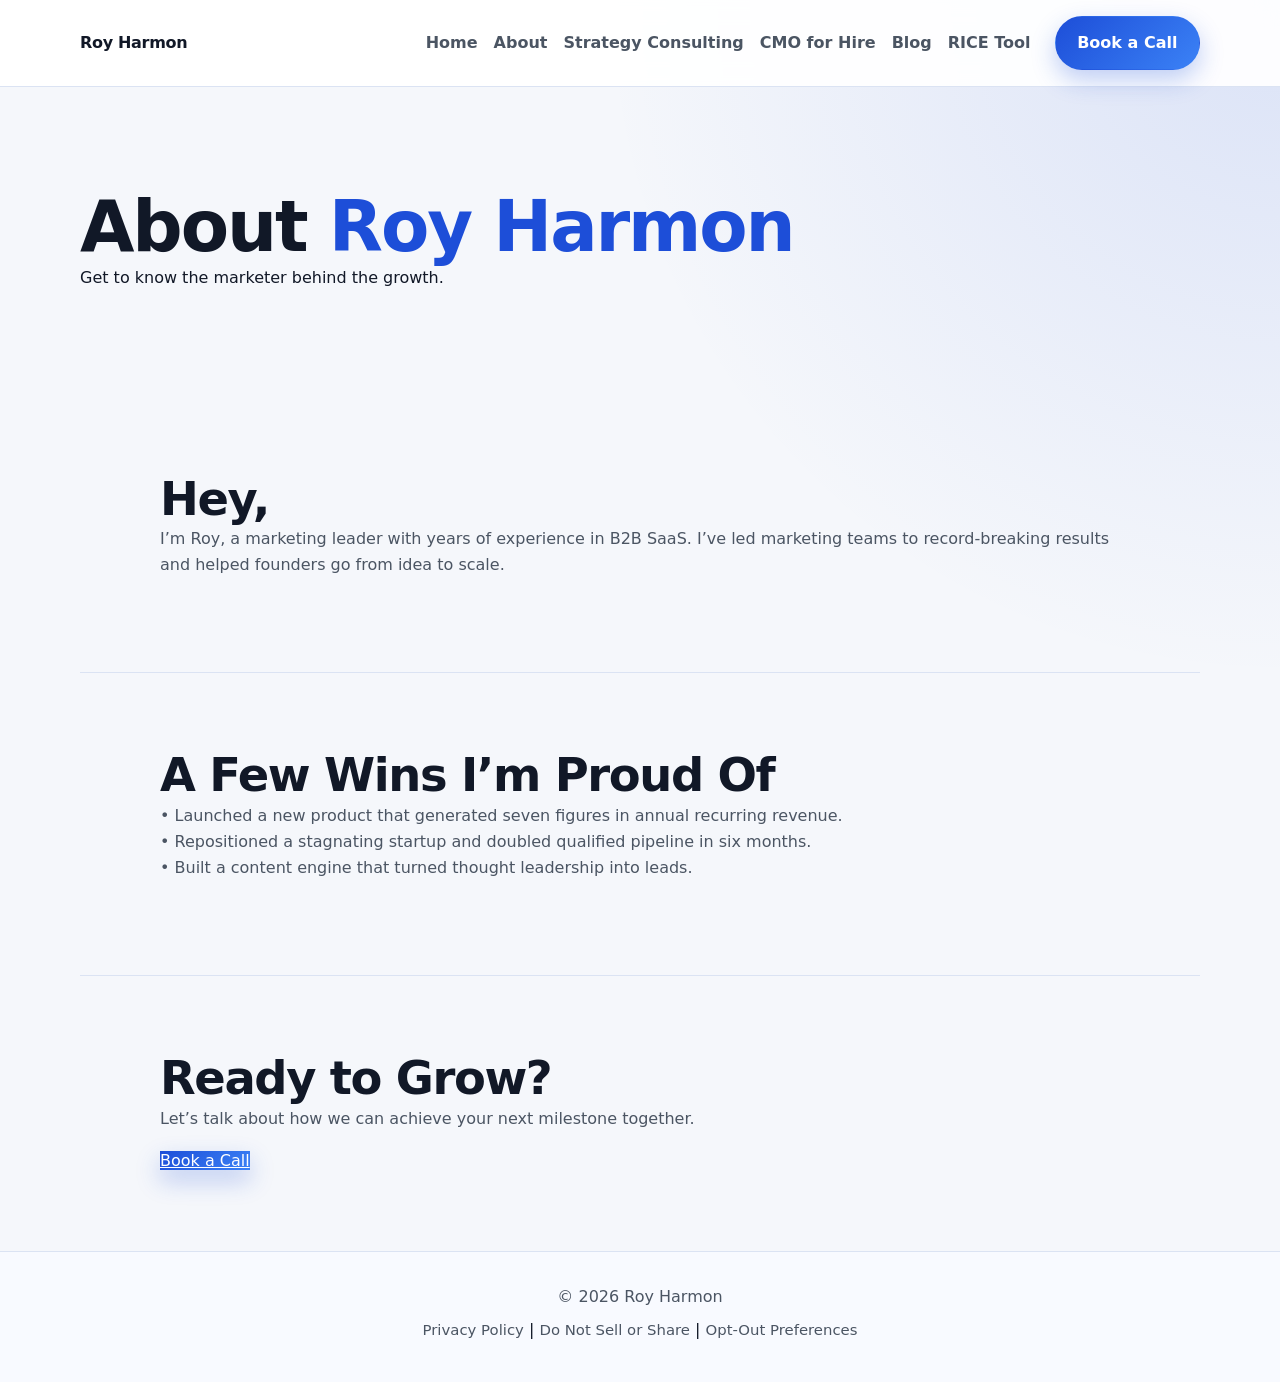
==== commit afce0cd1: "Merge pull request #7 from royharmon4/codex/improve-header-design-and-add-hamburger-menu" ====
--- a/about.html
+++ b/about.html
@@ -10,15 +10,23 @@
 
 <header class="nav">
     <div class="logo"><a href="index.html">Roy Harmon</a></div>
-    <nav>
-        <a href="index.html">Home</a>
-        <a href="about.html">About</a>
-        <a href="marketing-strategy-consultant.html">Strategy Consulting</a>
-        <a href="cmo-for-hire.html">CMO for Hire</a>
-        <a href="blog.html">Blog</a>
-        <a href="rice-scoring-tool.html">RICE Tool</a>
-    </nav>
-    <a class="btn btn-primary" href="#cta">Book a Call</a>
+    <input type="checkbox" id="nav-toggle" class="nav-toggle" aria-label="Toggle navigation">
+    <label for="nav-toggle" class="nav-toggle-label" aria-hidden="true">
+        <span></span>
+        <span></span>
+        <span></span>
+    </label>
+    <div class="nav-menu">
+        <nav class="nav-links">
+            <a href="index.html">Home</a>
+            <a href="about.html">About</a>
+            <a href="marketing-strategy-consultant.html">Strategy Consulting</a>
+            <a href="cmo-for-hire.html">CMO for Hire</a>
+            <a href="blog.html">Blog</a>
+            <a href="rice-scoring-tool.html">RICE Tool</a>
+        </nav>
+        <a class="btn btn-primary nav-cta" href="#cta">Book a Call</a>
+    </div>
 </header>
 
 <main>
--- a/styles.css
+++ b/styles.css
@@ -1,25 +1,15 @@
-/* Professional site-wide styles for royhamon.com */
 :root {
-    --ink: #0f172a;
-    --ink-soft: #1e293b;
-    --slate: #475569;
-    --slate-soft: #64748b;
-    --slate-faint: #94a3b8;
-    --brand: #2563eb;
-    --brand-strong: #1d4ed8;
-    --brand-soft: #dbeafe;
+    --bg: #f5f7fb;
     --surface: #ffffff;
-    --surface-muted: #f8fafc;
-    --surface-strong: #eef2ff;
-    --border: #e2e8f0;
-    --border-strong: #cbd5e1;
-    --shadow-sm: 0 12px 30px rgba(15, 23, 42, 0.06);
-    --shadow-md: 0 18px 50px rgba(37, 99, 235, 0.14);
-    --shadow-lg: 0 30px 70px rgba(15, 23, 42, 0.1);
-    --radius-sm: 12px;
-    --radius-md: 18px;
-    --radius-lg: 28px;
-    --site-max-width: 1120px;
+    --surface-soft: #eef3ff;
+    --text: #111827;
+    --text-soft: #4b5563;
+    --brand: #1d4ed8;
+    --brand-strong: #1e40af;
+    --border: #dbe3f3;
+    --shadow: 0 16px 40px rgba(15, 23, 42, 0.08);
+    --radius: 16px;
+    --max-width: 1120px;
 }
 
 * {
@@ -32,439 +22,312 @@
 
 body {
     margin: 0;
-    color: var(--ink);
     font-family: Inter, system-ui, -apple-system, BlinkMacSystemFont, "Segoe UI", sans-serif;
+    color: var(--text);
     line-height: 1.65;
-    text-rendering: optimizeLegibility;
-    background:
-        radial-gradient(circle at top, rgba(37, 99, 235, 0.12), transparent 30%),
-        linear-gradient(180deg, #ffffff 0%, #f8fbff 55%, #f8fafc 100%);
-}
-
-img {
-    display: block;
-    max-width: 100%;
-}
-
-main {
-    display: block;
+    background: radial-gradient(circle at top right, rgba(29, 78, 216, 0.12), transparent 36%), var(--bg);
 }
 
 a {
     color: inherit;
 }
 
-p,
-ul,
-ol {
-    margin-top: 0;
-}
-
-ul,
-ol {
-    padding-left: 1.2rem;
-}
-
 h1,
 h2,
-h3 {
-    letter-spacing: -0.03em;
-}
-
-.logo a {
-    font-size: 1.08rem;
-    font-weight: 800;
-    letter-spacing: -0.03em;
-    text-decoration: none;
+h3,
+p {
+    margin-top: 0;
+}
+
+.nav,
+.hero,
+.section,
+.footer {
+    padding-left: max(1.25rem, calc((100vw - var(--max-width)) / 2));
+    padding-right: max(1.25rem, calc((100vw - var(--max-width)) / 2));
 }
 
 .nav {
     position: sticky;
     top: 0;
-    z-index: 10;
+    z-index: 20;
     display: flex;
     align-items: center;
     justify-content: space-between;
     gap: 1rem;
-    padding: 1rem max(1.25rem, calc((100vw - var(--site-max-width)) / 2));
-    background: rgba(255, 255, 255, 0.88);
-    border-bottom: 1px solid rgba(226, 232, 240, 0.9);
-    backdrop-filter: blur(16px);
-}
-
-.nav nav {
+    padding-top: 1rem;
+    padding-bottom: 1rem;
+    background: rgba(255, 255, 255, 0.92);
+    border-bottom: 1px solid var(--border);
+    backdrop-filter: blur(14px);
+}
+
+.logo a {
+    text-decoration: none;
+    font-weight: 800;
+    letter-spacing: -0.02em;
+}
+
+.nav-menu {
     display: flex;
+    align-items: center;
+    gap: 1.5rem;
+    margin-left: auto;
+}
+
+.nav-links {
+    display: flex;
+    align-items: center;
     flex-wrap: wrap;
+    gap: 0.5rem 1rem;
+}
+
+.nav-links a {
+    text-decoration: none;
+    font-weight: 600;
+    color: var(--text-soft);
+    padding: 0.2rem 0;
+}
+
+.nav-links a:hover,
+.nav-links a:focus-visible,
+.footer nav a:hover,
+.footer nav a:focus-visible {
+    color: var(--brand);
+}
+
+.nav-toggle {
+    position: absolute;
+    opacity: 0;
+    pointer-events: none;
+}
+
+.nav-toggle-label {
+    display: none;
+    cursor: pointer;
+    align-items: center;
     justify-content: center;
-    gap: 0.35rem 1rem;
-}
-
-.nav a {
-    font-weight: 600;
+    width: 42px;
+    height: 42px;
+    border-radius: 10px;
+    border: 1px solid var(--border);
+    background: #fff;
+}
+
+.nav-toggle-label span {
+    display: block;
+    width: 18px;
+    height: 2px;
+    margin: 3px 0;
+    border-radius: 999px;
+    background: var(--text);
+}
+
+.nav-cta {
+    white-space: nowrap;
+}
+
+.btn {
+    display: inline-flex;
+    align-items: center;
+    justify-content: center;
+    min-height: 46px;
+    padding: 0.8rem 1.35rem;
+    border-radius: 999px;
+    border: 1px solid transparent;
+    font-weight: 700;
     text-decoration: none;
-}
-
-.nav nav a {
-    padding: 0.45rem 0;
-    font-size: 0.95rem;
-    color: var(--slate);
-    transition: color 0.2s ease;
-}
-
-.nav nav a:hover,
-.nav nav a:focus-visible,
-.footer nav a:hover,
-.footer nav a:focus-visible,
-.feature-card a:hover,
-.feature-card a:focus-visible,
-.blog-list a:hover,
-.blog-list a:focus-visible {
-    color: var(--brand);
-}
-
-.btn,
-.btn-primary,
-.nav a.btn {
-    display: inline-flex;
-    align-items: center;
-    justify-content: center;
-    min-height: 48px;
-    padding: 0.85rem 1.4rem;
-    border: 1px solid transparent;
-    border-radius: 999px;
-    font-weight: 700;
-    line-height: 1;
-    letter-spacing: -0.01em;
-    text-decoration: none;
-    transition: transform 0.2s ease, box-shadow 0.2s ease, background-color 0.2s ease, border-color 0.2s ease, color 0.2s ease;
+    transition: transform 0.15s ease, background-color 0.2s ease, border-color 0.2s ease;
 }
 
 .btn:hover,
-.btn:focus-visible,
-.btn-primary:hover,
-.btn-primary:focus-visible,
-.nav a.btn:hover,
-.nav a.btn:focus-visible {
+.btn:focus-visible {
     transform: translateY(-1px);
 }
 
-.btn-primary,
-.nav a.btn {
+.btn-primary {
     color: #fff;
     background: linear-gradient(135deg, var(--brand), #3b82f6);
-    box-shadow: var(--shadow-md);
+    box-shadow: 0 10px 24px rgba(29, 78, 216, 0.28);
 }
 
 .btn-primary:hover,
-.btn-primary:focus-visible,
-.nav a.btn:hover,
-.nav a.btn:focus-visible {
+.btn-primary:focus-visible {
     background: linear-gradient(135deg, var(--brand-strong), var(--brand));
 }
 
 .btn-secondary {
-    color: var(--ink);
-    background: rgba(255, 255, 255, 0.92);
-    border-color: rgba(37, 99, 235, 0.18);
-    box-shadow: var(--shadow-sm);
-}
-
-.btn-secondary:hover,
-.btn-secondary:focus-visible {
-    color: var(--brand);
-    border-color: rgba(37, 99, 235, 0.3);
-}
-
-.hero,
-.section,
-.footer {
-    padding-left: max(1.25rem, calc((100vw - var(--site-max-width)) / 2));
-    padding-right: max(1.25rem, calc((100vw - var(--site-max-width)) / 2));
+    background: #fff;
+    border-color: var(--border);
+    color: var(--text);
 }
 
 .hero {
-    position: relative;
-    padding-top: clamp(4.5rem, 8vw, 7rem);
-    padding-bottom: clamp(4rem, 8vw, 6.5rem);
-}
-
-.hero::after {
-    content: "";
-    position: absolute;
-    inset: auto 8% 0 auto;
-    width: min(320px, 35vw);
-    height: min(320px, 35vw);
-    border-radius: 50%;
-    background: radial-gradient(circle, rgba(37, 99, 235, 0.12), transparent 70%);
-    pointer-events: none;
-}
-
-.hero-inner,
-.hero > * {
-    position: relative;
-    z-index: 1;
+    padding-top: clamp(4rem, 8vw, 6.5rem);
+    padding-bottom: clamp(3.5rem, 7vw, 5.5rem);
 }
 
 .hero-inner {
-    max-width: 760px;
+    max-width: 980px;
     margin: 0 auto;
     text-align: center;
 }
 
-.hero-home .hero-inner {
-    max-width: 980px;
-}
-
 .eyebrow {
-    display: inline-flex;
-    align-items: center;
+    display: inline-block;
     margin-bottom: 1rem;
-    padding: 0.45rem 0.8rem;
+    padding: 0.4rem 0.8rem;
     border-radius: 999px;
-    background: rgba(37, 99, 235, 0.08);
+    font-size: 0.8rem;
+    font-weight: 700;
+    letter-spacing: 0.08em;
+    text-transform: uppercase;
     color: var(--brand);
-    font-size: 0.85rem;
-    font-weight: 700;
-    letter-spacing: 0.04em;
-    text-transform: uppercase;
+    background: rgba(29, 78, 216, 0.1);
 }
 
 .hero h1 {
-    margin: 0;
-    font-size: clamp(2.6rem, 6vw, 4.8rem);
-    line-height: 1.05;
-    font-weight: 800;
+    margin-bottom: 0;
+    font-size: clamp(2.2rem, 6vw, 4.4rem);
+    line-height: 1.08;
+    letter-spacing: -0.03em;
 }
 
 .hero h1 em {
+    font-style: normal;
     color: var(--brand);
-    font-style: normal;
-}
-
-.hero p {
-    max-width: 720px;
+}
+
+.hero-lead,
+.section p {
+    color: var(--text-soft);
+}
+
+.hero-lead {
+    max-width: 760px;
     margin: 1.25rem auto 0;
-    font-size: clamp(1.08rem, 2vw, 1.3rem);
-    color: var(--slate);
+    font-size: clamp(1.08rem, 2vw, 1.24rem);
 }
 
 .hero-actions {
     display: flex;
     flex-wrap: wrap;
     justify-content: center;
-    gap: 1rem;
+    gap: 0.9rem;
     margin-top: 2rem;
-}
-
-.hero-proof,
-.feature-grid,
-.blog-list,
-.form-grid {
-    display: grid;
-    gap: 1.25rem;
 }
 
 .hero-proof,
 .feature-grid {
+    display: grid;
     grid-template-columns: repeat(3, minmax(0, 1fr));
+    gap: 1.1rem;
 }
 
 .hero-proof {
-    margin-top: 3rem;
+    margin-top: 2.5rem;
 }
 
 .hero-proof-item,
-.feature-card,
-.blog-list li,
-.score-card,
-.form-field {
-    padding: 1.5rem;
-    background: rgba(255, 255, 255, 0.88);
-    border: 1px solid rgba(226, 232, 240, 0.95);
-    border-radius: var(--radius-md);
-    box-shadow: var(--shadow-sm);
+.feature-card {
+    padding: 1.35rem;
+    border: 1px solid var(--border);
+    border-radius: var(--radius);
+    background: var(--surface);
+    box-shadow: var(--shadow);
 }
 
 .hero-proof-item strong,
-.feature-card h3,
-.blog-list h3 {
+.feature-card h3 {
     display: block;
-    margin-bottom: 0.5rem;
+    margin-bottom: 0.45rem;
     font-size: 1.05rem;
     line-height: 1.35;
 }
 
 .hero-proof-item span,
-.feature-card p,
-.blog-list p,
-.section p,
-.section li,
-.section label,
-.score-card p {
-    color: var(--slate-soft);
+.feature-card p {
+    color: var(--text-soft);
 }
 
 .section {
-    max-width: var(--site-max-width);
+    max-width: var(--max-width);
     margin: 0 auto;
-    padding-top: clamp(3.5rem, 6vw, 5.5rem);
-    padding-bottom: clamp(3.5rem, 6vw, 5.5rem);
+    padding-top: clamp(3rem, 6vw, 4.8rem);
+    padding-bottom: clamp(3rem, 6vw, 4.8rem);
 }
 
 .section + .section {
-    border-top: 1px solid rgba(226, 232, 240, 0.8);
+    border-top: 1px solid var(--border);
 }
 
 .section-heading {
-    max-width: 720px;
-    margin-bottom: 1.5rem;
+    margin-bottom: 1.2rem;
+    max-width: 740px;
 }
 
 .section h2 {
-    margin: 0;
-    font-size: clamp(2rem, 3.5vw, 3rem);
-    line-height: 1.1;
-}
-
-.section h3 {
-    margin-top: 1.25rem;
-    color: var(--ink);
-    font-size: 1.3rem;
-}
-
-.feature-card {
-    height: 100%;
-}
-
+    margin-bottom: 0;
+    font-size: clamp(1.9rem, 3.8vw, 2.9rem);
+    line-height: 1.15;
+    letter-spacing: -0.03em;
+}
+
+.feature-grid-section,
+.section-proof,
 .section-intro,
-.section-highlight,
-.section-proof {
-    max-width: 860px;
+.section-highlight {
+    max-width: 980px;
 }
 
 .section-cta {
-    margin-top: 1rem;
-    margin-bottom: clamp(2rem, 4vw, 3rem);
-    padding: clamp(2rem, 4vw, 3rem);
-    background: linear-gradient(180deg, rgba(37, 99, 235, 0.06), rgba(37, 99, 235, 0.12));
-    border: 1px solid rgba(37, 99, 235, 0.12);
-    border-radius: var(--radius-lg);
-    box-shadow: var(--shadow-sm);
-}
-
-.blog-list {
-    grid-template-columns: repeat(auto-fit, minmax(240px, 1fr));
-    list-style: none;
-    padding: 0;
-    margin: 2rem 0 0;
-}
-
-.blog-list li {
-    margin: 0;
-}
-
-.blog-list h3 {
-    margin-top: 0;
-    font-size: 1.2rem;
-}
-
-.form-grid {
-    grid-template-columns: repeat(auto-fit, minmax(200px, 1fr));
-    margin-top: 2rem;
-}
-
-.form-field {
-    padding: 1.1rem;
-}
-
-.score-card {
-    margin-top: 1.5rem;
-    display: inline-flex;
-    align-items: center;
-    gap: 0.75rem;
-    background: linear-gradient(135deg, rgba(37, 99, 235, 0.08), rgba(255, 255, 255, 0.95));
-}
-
-.score-card strong {
-    color: var(--ink);
-}
-
-.score-value {
-    font-size: 2rem;
-    font-weight: 800;
-    line-height: 1;
-    color: var(--brand);
-}
-
-form input,
-form select,
-form textarea,
-button {
-    font: inherit;
-}
-
-input[type="number"],
-input[type="text"],
-input[type="email"],
-textarea,
-select {
-    width: 100%;
     margin-top: 0.5rem;
-    padding: 0.85rem 1rem;
-    color: var(--ink);
-    background: #fff;
-    border: 1px solid var(--border);
-    border-radius: var(--radius-sm);
-    transition: border-color 0.2s ease, box-shadow 0.2s ease;
-}
-
-input:focus-visible,
-textarea:focus-visible,
-select:focus-visible,
+    margin-bottom: 2rem;
+    padding: clamp(1.5rem, 3vw, 2.5rem);
+    border-radius: 24px;
+    border: 1px solid #bfd0f7;
+    background: linear-gradient(180deg, rgba(255, 255, 255, 0.9), var(--surface-soft));
+}
+
+.footer {
+    padding-top: 2rem;
+    padding-bottom: 2.4rem;
+    border-top: 1px solid var(--border);
+    text-align: center;
+    background: #f8faff;
+}
+
+.footer p {
+    margin-bottom: 0.4rem;
+    color: var(--text-soft);
+}
+
+.footer nav a {
+    font-size: 0.93rem;
+    color: var(--text-soft);
+    text-decoration: none;
+}
+
 a:focus-visible,
 button:focus-visible {
-    outline: 3px solid rgba(37, 99, 235, 0.2);
+    outline: 3px solid rgba(29, 78, 216, 0.25);
     outline-offset: 2px;
 }
 
-input:focus-visible,
-textarea:focus-visible,
-select:focus-visible {
-    border-color: var(--brand);
-    box-shadow: 0 0 0 4px rgba(37, 99, 235, 0.08);
-}
-
-.footer {
-    padding-top: 2rem;
-    padding-bottom: 2.5rem;
-    text-align: center;
-    background: var(--surface-muted);
-    border-top: 1px solid var(--border);
-}
-
-.footer p {
-    margin-bottom: 0.5rem;
-    color: var(--slate);
-}
-
-.footer nav a {
-    margin: 0 0.35rem;
-    color: var(--slate);
-    font-size: 0.92rem;
-    text-decoration: none;
-}
-
-@media (max-width: 900px) {
+@media (max-width: 920px) {
     .nav {
         flex-wrap: wrap;
+    }
+
+    .nav-menu {
+        order: 10;
+        width: 100%;
+        margin-left: 0;
+        padding-top: 0.4rem;
+    }
+
+    .nav-links {
         justify-content: center;
-        padding-top: 0.9rem;
-        padding-bottom: 0.9rem;
-    }
-
-    .nav nav {
-        width: 100%;
-        order: 3;
     }
 
     .hero-proof,
@@ -475,17 +338,39 @@
 
 @media (max-width: 640px) {
     .nav {
+        align-items: center;
+    }
+
+    .nav-toggle-label {
+        display: inline-flex;
+        margin-left: auto;
+    }
+
+    .nav-menu {
+        display: none;
         align-items: stretch;
-    }
-
-    .nav .btn,
-    .btn-primary {
+        flex-direction: column;
+        gap: 0.8rem;
+        padding: 1rem;
+        border: 1px solid var(--border);
+        border-radius: 14px;
+        background: #fff;
+        box-shadow: var(--shadow);
+    }
+
+    .nav-links {
+        flex-direction: column;
+        align-items: flex-start;
+        gap: 0.2rem;
+    }
+
+    .nav-links a {
         width: 100%;
-    }
-
-    .hero {
-        padding-top: 4rem;
-        padding-bottom: 4rem;
+        padding: 0.45rem 0;
+    }
+
+    .nav-toggle:checked ~ .nav-menu {
+        display: flex;
     }
 
     .hero-actions {
@@ -493,19 +378,13 @@
     }
 
     .hero-actions .btn,
-    .hero-actions .btn-primary,
-    .hero-actions .btn-secondary {
+    .nav-cta {
         width: 100%;
-    }
-
-    .section-cta {
-        padding: 1.5rem;
-        border-radius: var(--radius-md);
     }
 
     .footer nav {
         display: flex;
         flex-direction: column;
-        gap: 0.35rem;
-    }
-}
+        gap: 0.3rem;
+    }
+}
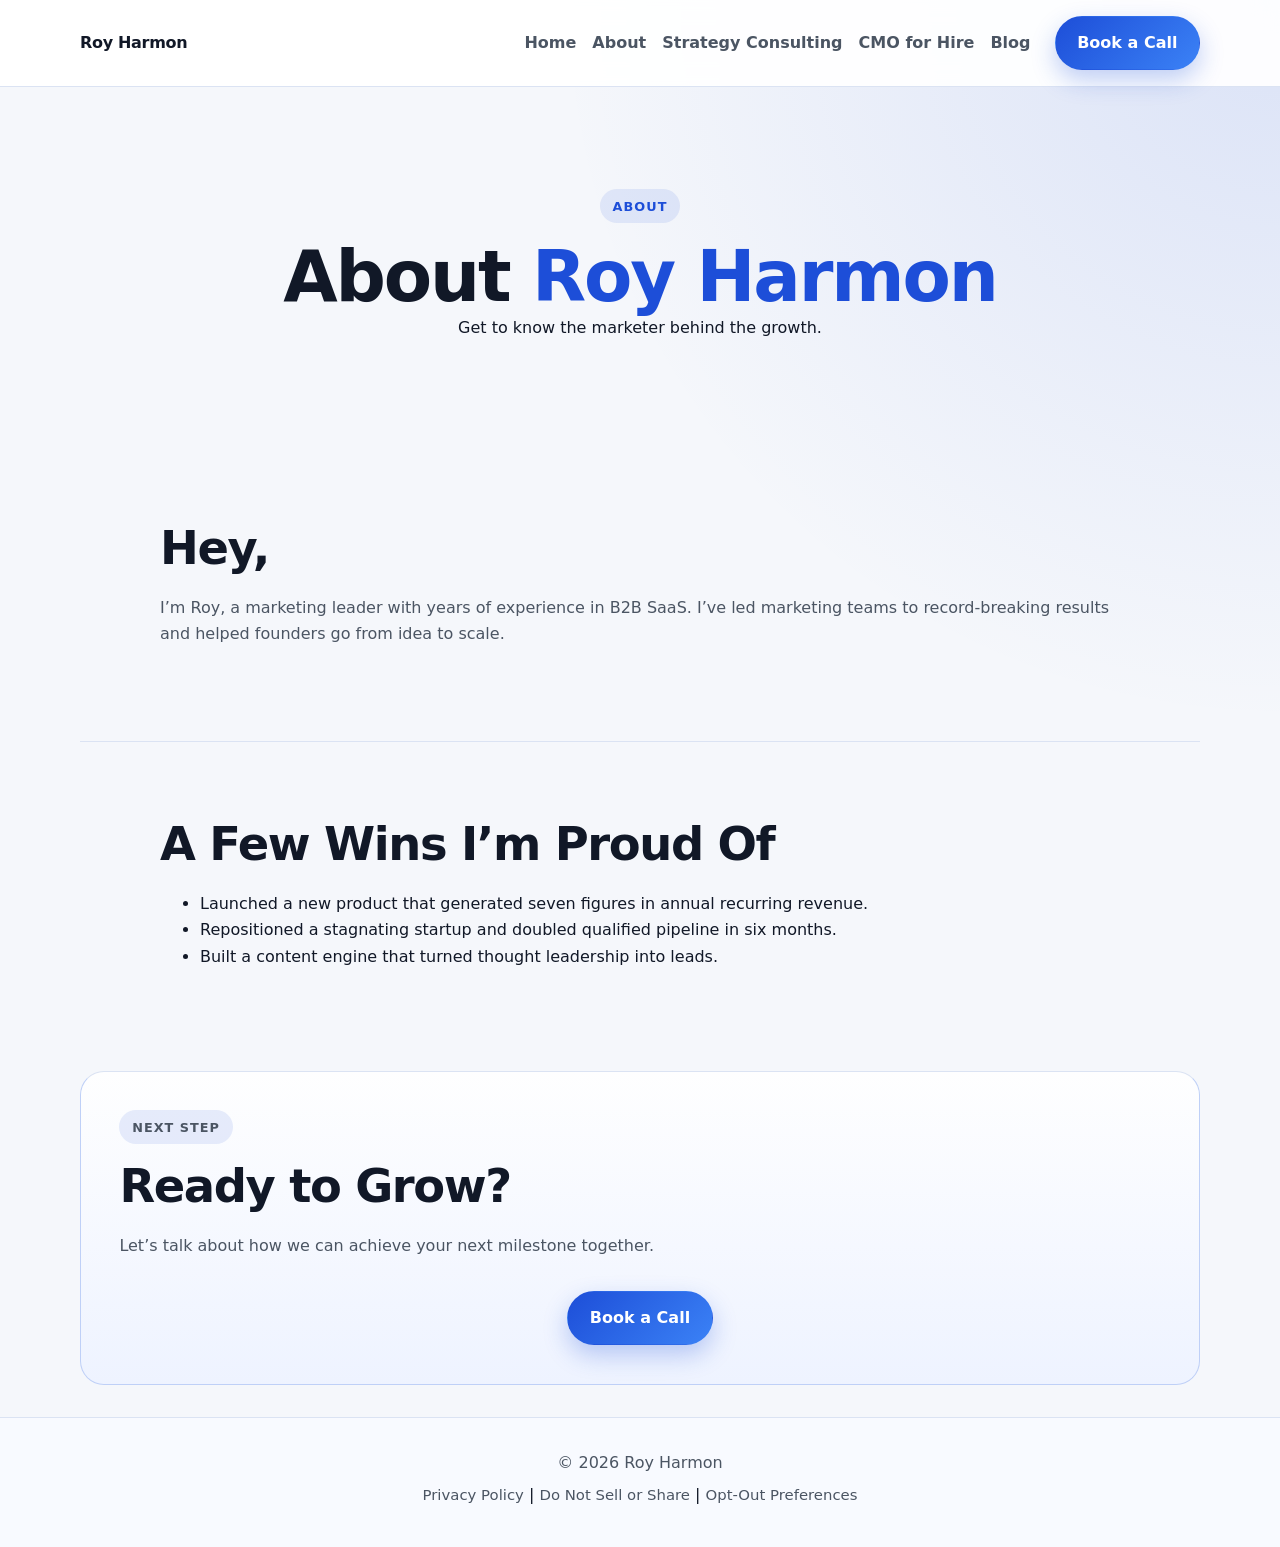
==== commit 634c8369: "Remove RICE tool link from site navigation" ====
--- a/about.html
+++ b/about.html
@@ -23,7 +23,6 @@
             <a href="marketing-strategy-consultant.html">Strategy Consulting</a>
             <a href="cmo-for-hire.html">CMO for Hire</a>
             <a href="blog.html">Blog</a>
-            <a href="rice-scoring-tool.html">RICE Tool</a>
         </nav>
         <a class="btn btn-primary nav-cta" href="#cta">Book a Call</a>
     </div>
@@ -32,26 +31,44 @@
 <main>
 
 <section class="hero">
-    <h1>About <em>Roy Harmon</em></h1>
-    <p>Get to know the marketer behind the growth.</p>
+    <div class="hero-inner">
+        <p class="eyebrow">About</p>
+        <h1>About <em>Roy Harmon</em></h1>
+        <p>Get to know the marketer behind the growth.</p>
+    </div>
 </section>
 
-<section class="section">
-    <h2>Hey,</h2>
-    <p>I’m Roy, a marketing leader with years of experience in B2B SaaS. I’ve led marketing teams to record-breaking results and helped founders go from idea to scale.</p>
+<section class="section article-shell">
+    <div class="section-heading">
+        <h2>Hey,</h2>
+    </div>
+    <div class="content-card content-stack">
+        <p>I’m Roy, a marketing leader with years of experience in B2B SaaS. I’ve led marketing teams to record-breaking results and helped founders go from idea to scale.</p>
+    </div>
 </section>
 
-<section class="section">
-    <h2>A Few Wins I’m Proud Of</h2>
-    <p>• Launched a new product that generated seven figures in annual recurring revenue.<br>
-    • Repositioned a stagnating startup and doubled qualified pipeline in six months.<br>
-    • Built a content engine that turned thought leadership into leads.</p>
+<section class="section article-shell">
+    <div class="section-heading">
+        <h2>A Few Wins I’m Proud Of</h2>
+    </div>
+    <div class="content-card">
+        <ul>
+            <li>Launched a new product that generated seven figures in annual recurring revenue.</li>
+            <li>Repositioned a stagnating startup and doubled qualified pipeline in six months.</li>
+            <li>Built a content engine that turned thought leadership into leads.</li>
+        </ul>
+    </div>
 </section>
 
-<section class="section" id="cta">
-    <h2>Ready to Grow?</h2>
+<section class="section section-cta article-shell" id="cta">
+    <div class="section-heading">
+        <p class="eyebrow">Next step</p>
+        <h2>Ready to Grow?</h2>
+    </div>
     <p>Let’s talk about how we can achieve your next milestone together.</p>
-    <a href="#" class="btn-primary">Book a Call</a>
+    <div class="hero-actions">
+        <a href="#" class="btn btn-primary">Book a Call</a>
+    </div>
 </section>
 
 </main>
@@ -59,11 +76,11 @@
 <footer class="footer">
     <p>&copy; 2026 Roy Harmon</p>
     <nav>
-        <a href="privacy.html">Privacy Policy</a> | 
-        <a href="do-not-share.html">Do Not Sell or Share</a> | 
+        <a href="privacy.html">Privacy Policy</a> |
+        <a href="do-not-share.html">Do Not Sell or Share</a> |
         <a href="opt-out-preferences.html">Opt-Out Preferences</a>
     </nav>
 </footer>
 
 </body>
-</html>+</html>
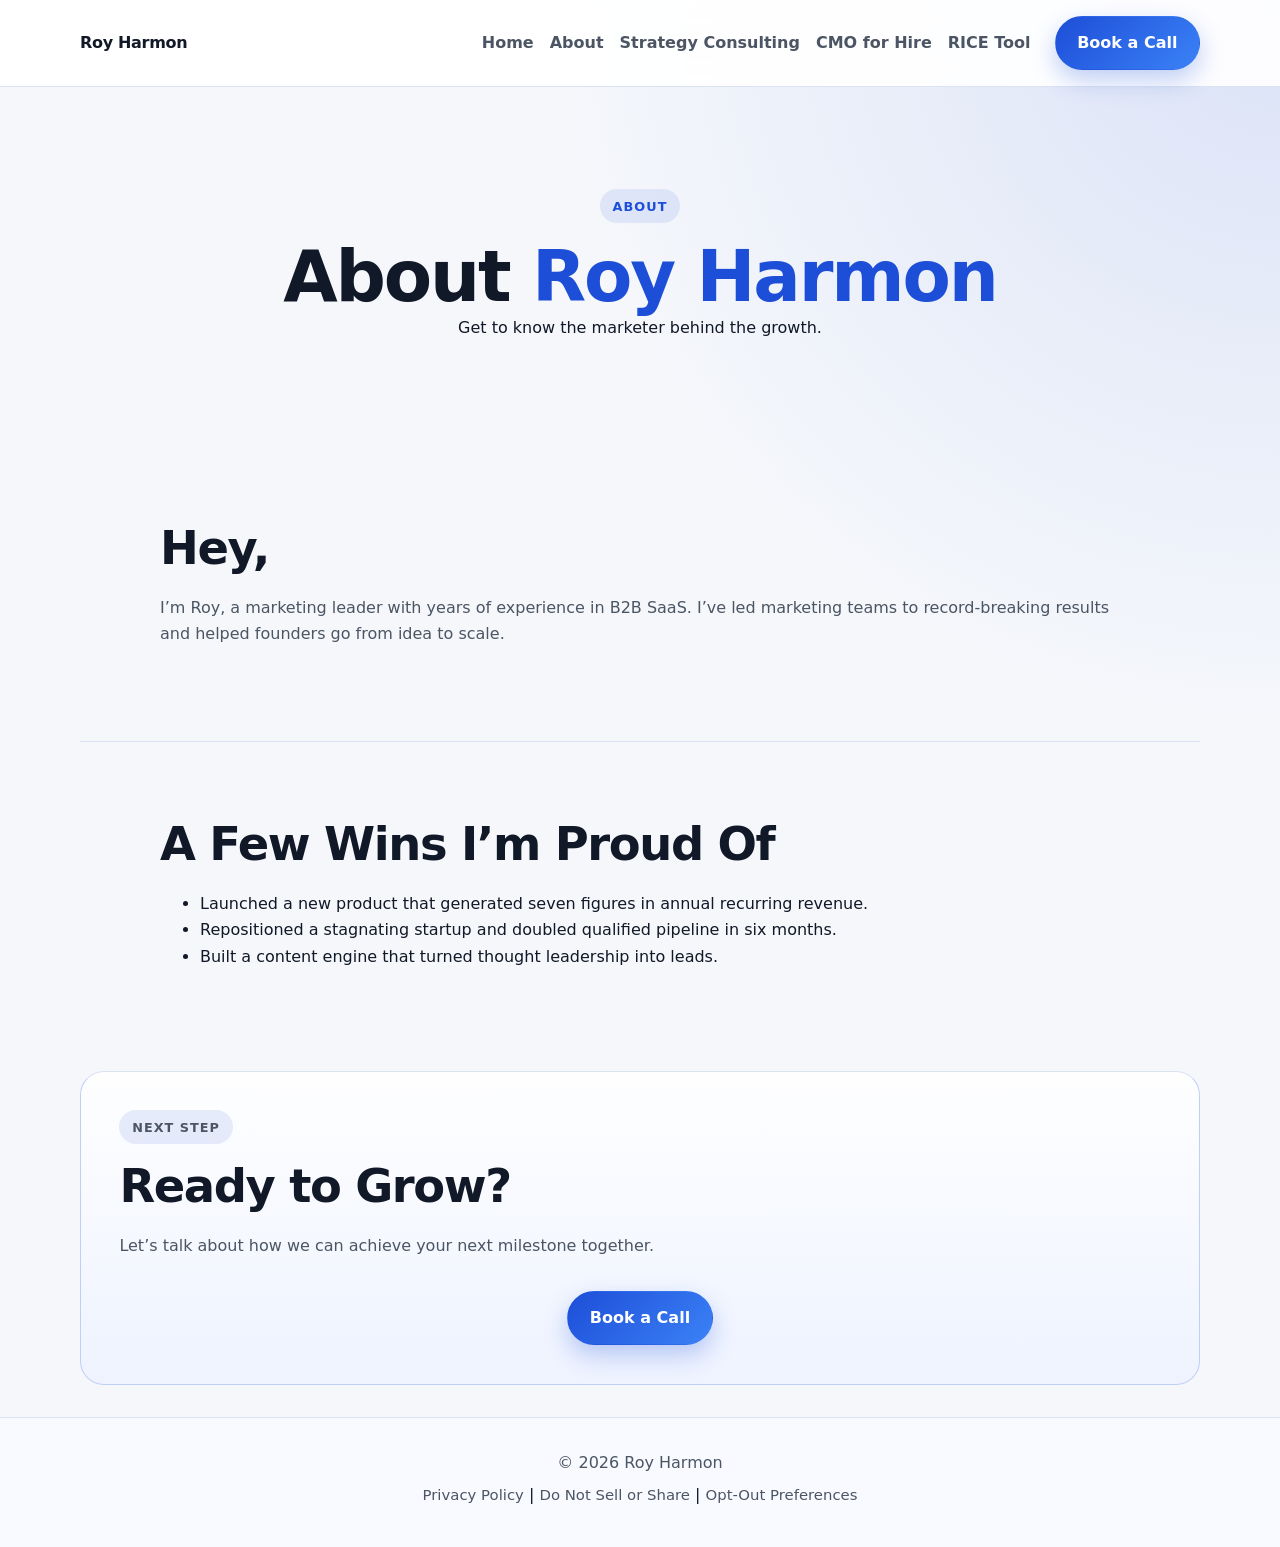
==== commit e90b0118: "Remove Blog link from header navigation" ====
--- a/about.html
+++ b/about.html
@@ -22,7 +22,7 @@
             <a href="about.html">About</a>
             <a href="marketing-strategy-consultant.html">Strategy Consulting</a>
             <a href="cmo-for-hire.html">CMO for Hire</a>
-            <a href="blog.html">Blog</a>
+            <a href="rice-scoring-tool.html">RICE Tool</a>
         </nav>
         <a class="btn btn-primary nav-cta" href="#cta">Book a Call</a>
     </div>
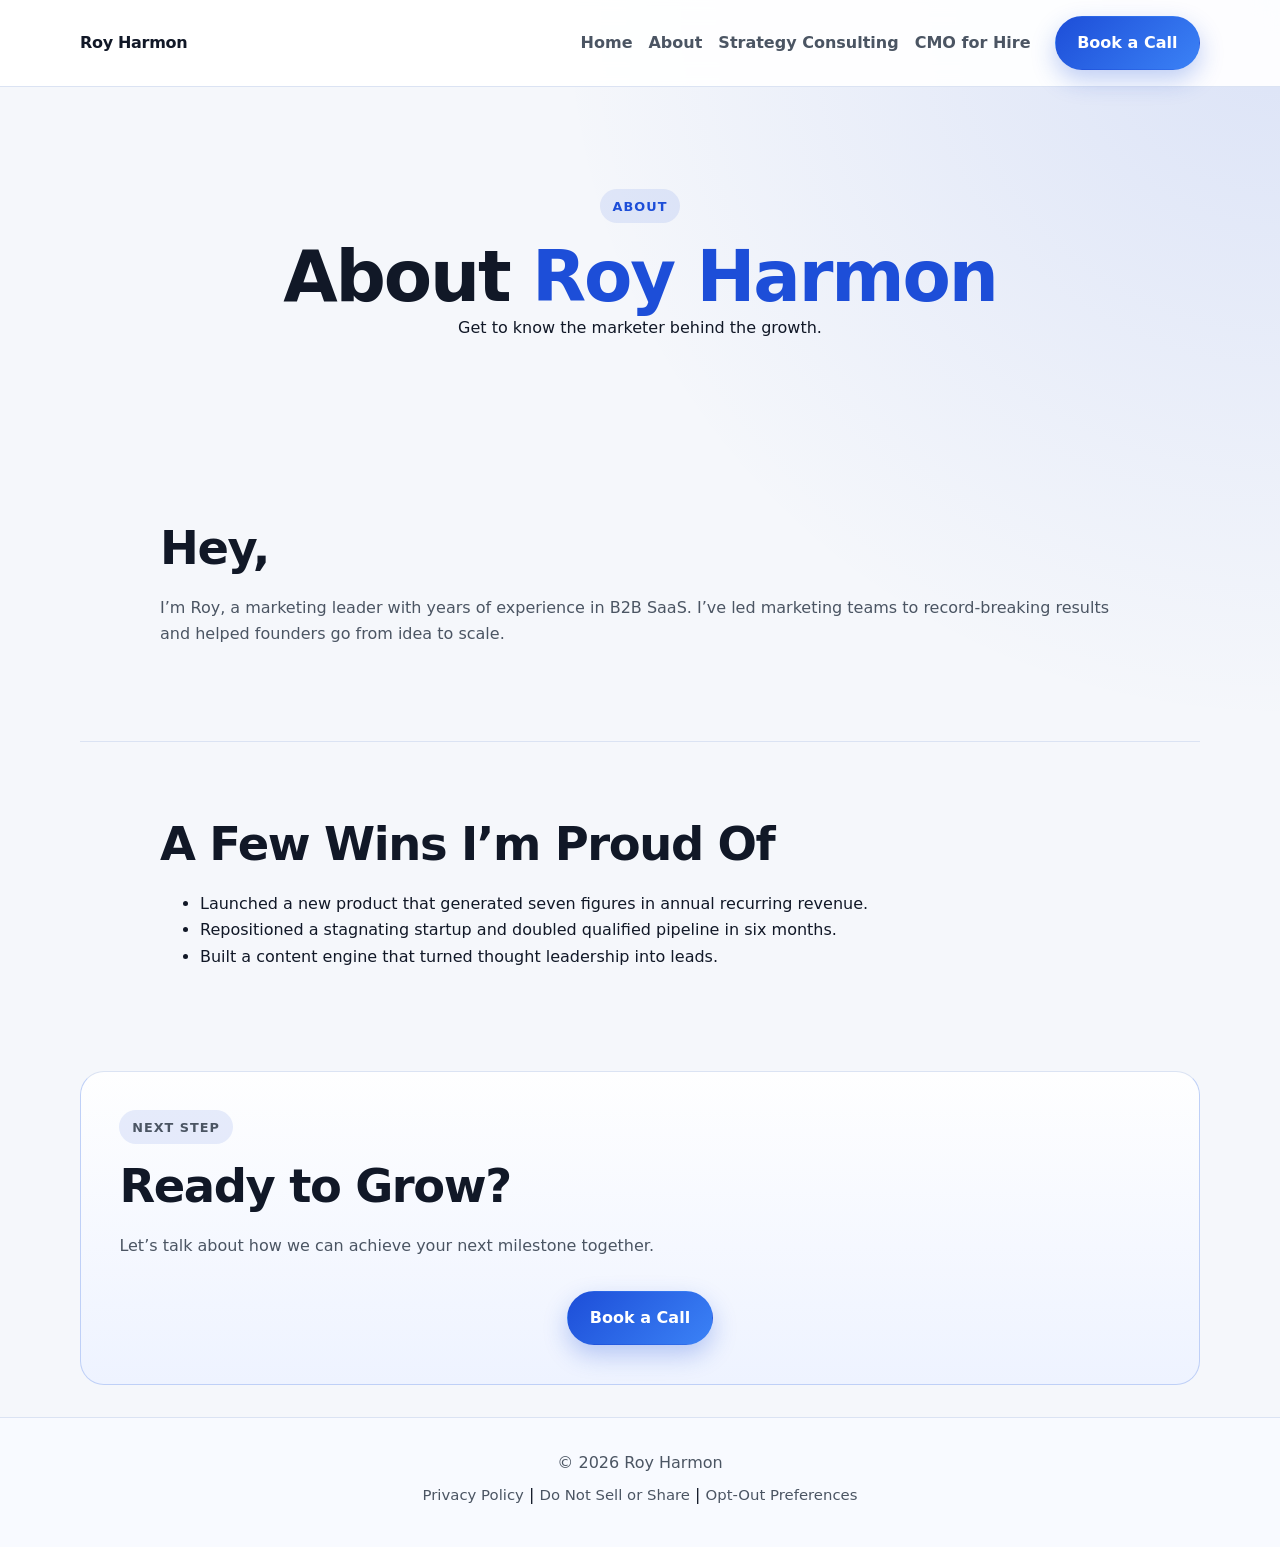
==== commit d37830df: "Merge pull request #11 from royharmon4/codex/remove-blog-from-header-navigation Remove Blog link fro" ====
--- a/about.html
+++ b/about.html
@@ -22,7 +22,6 @@
             <a href="about.html">About</a>
             <a href="marketing-strategy-consultant.html">Strategy Consulting</a>
             <a href="cmo-for-hire.html">CMO for Hire</a>
-            <a href="rice-scoring-tool.html">RICE Tool</a>
         </nav>
         <a class="btn btn-primary nav-cta" href="#cta">Book a Call</a>
     </div>
